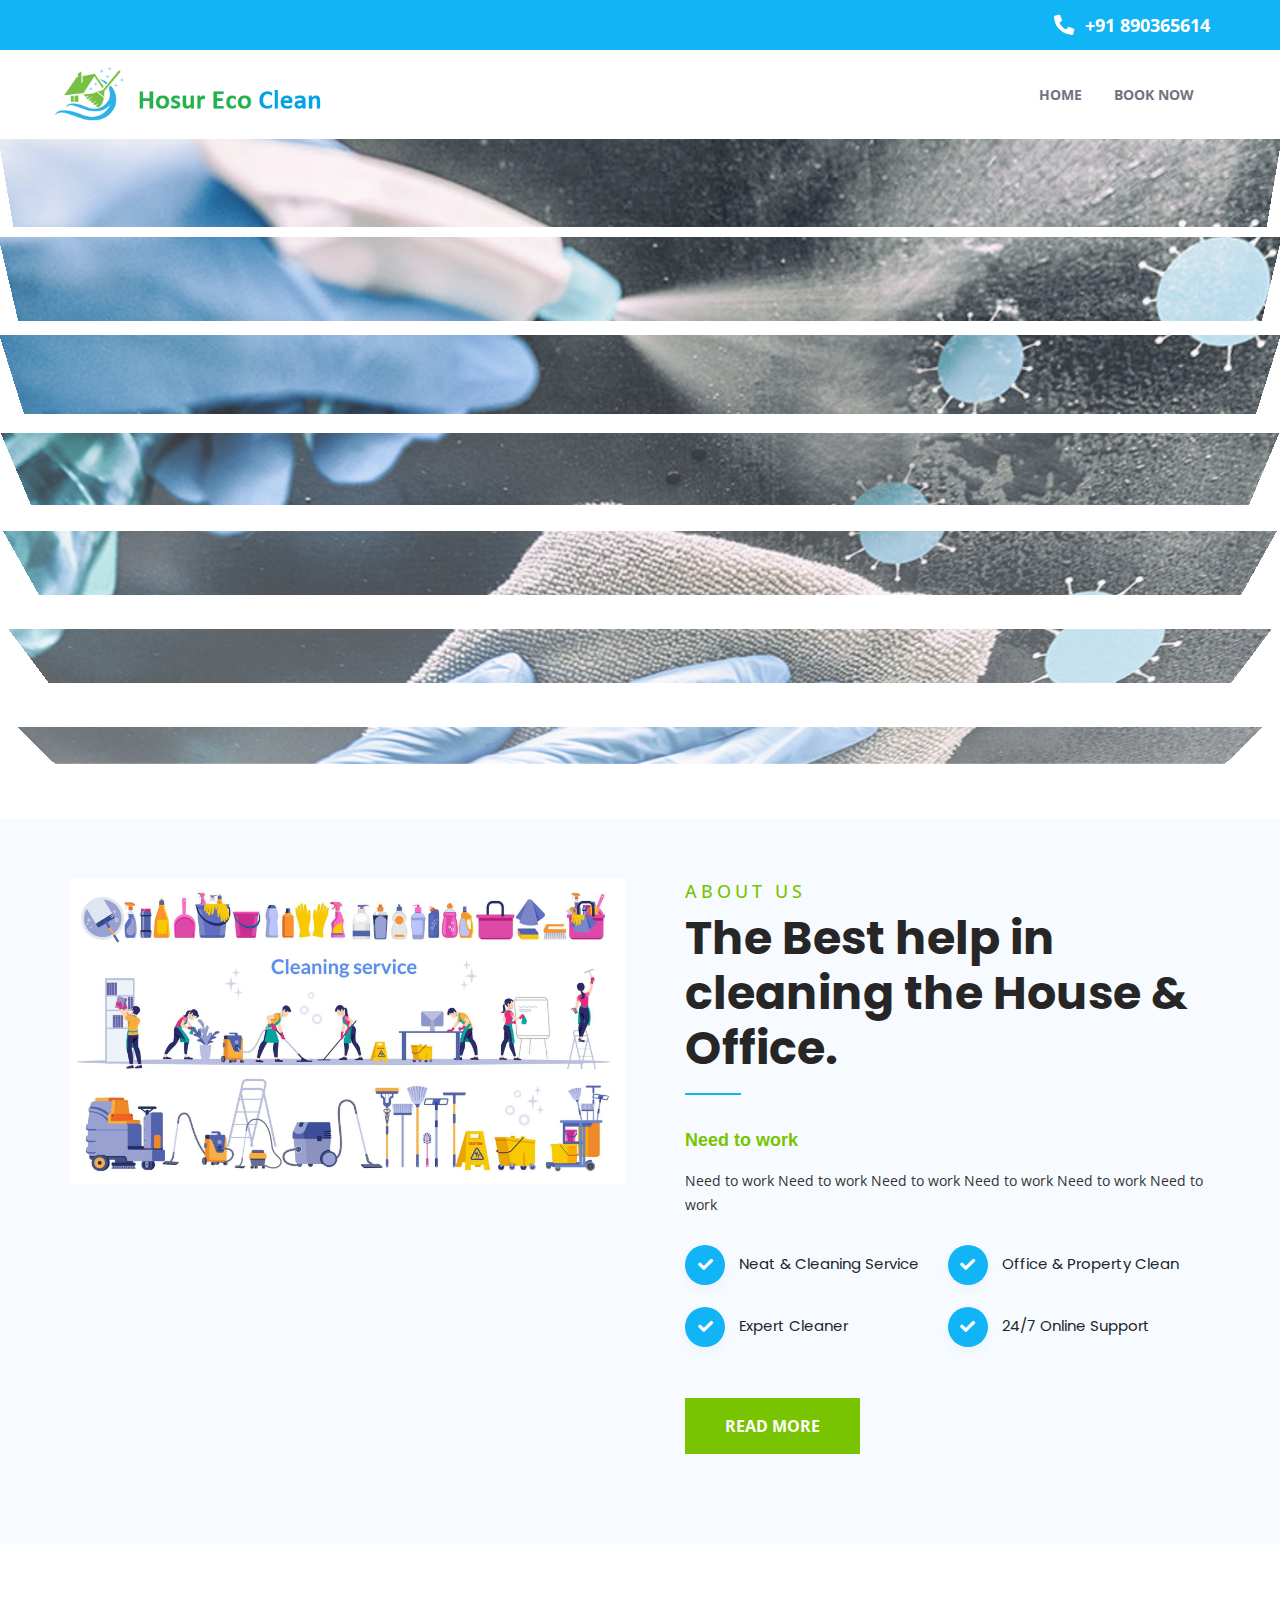
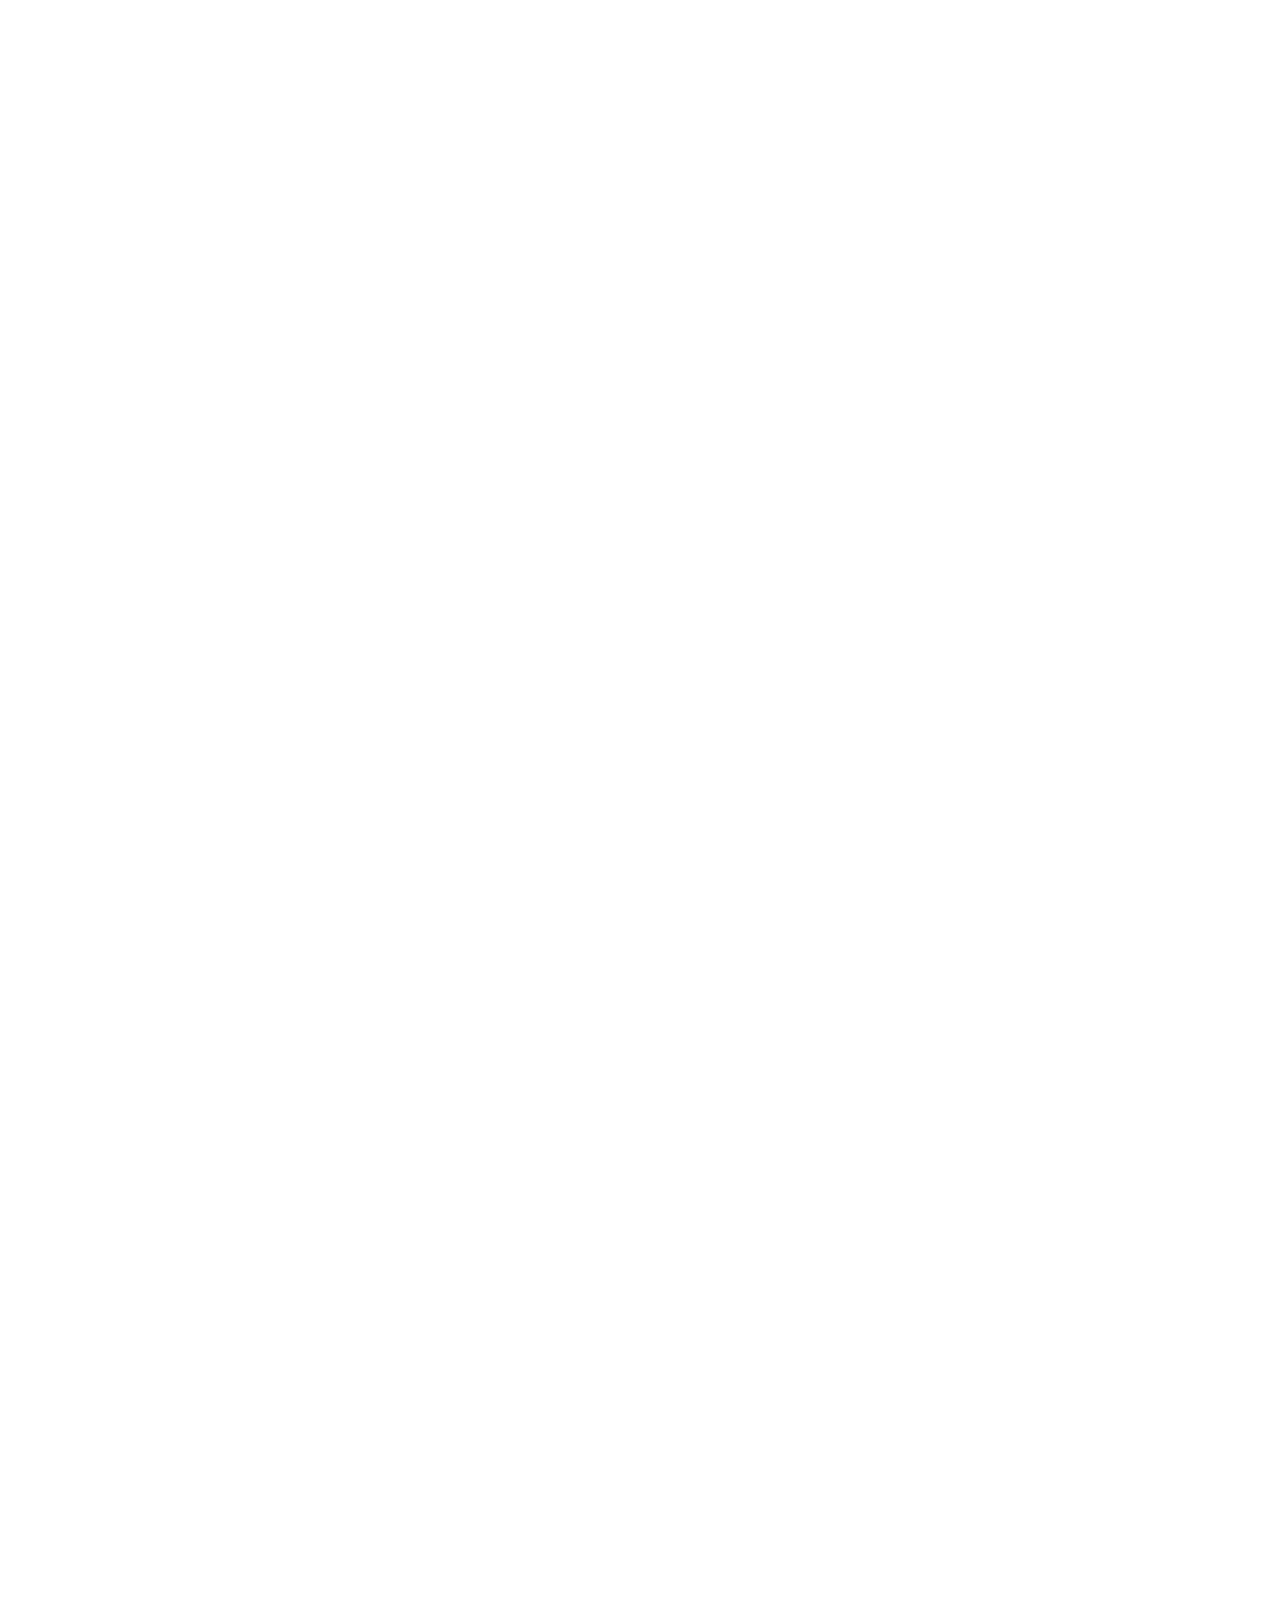
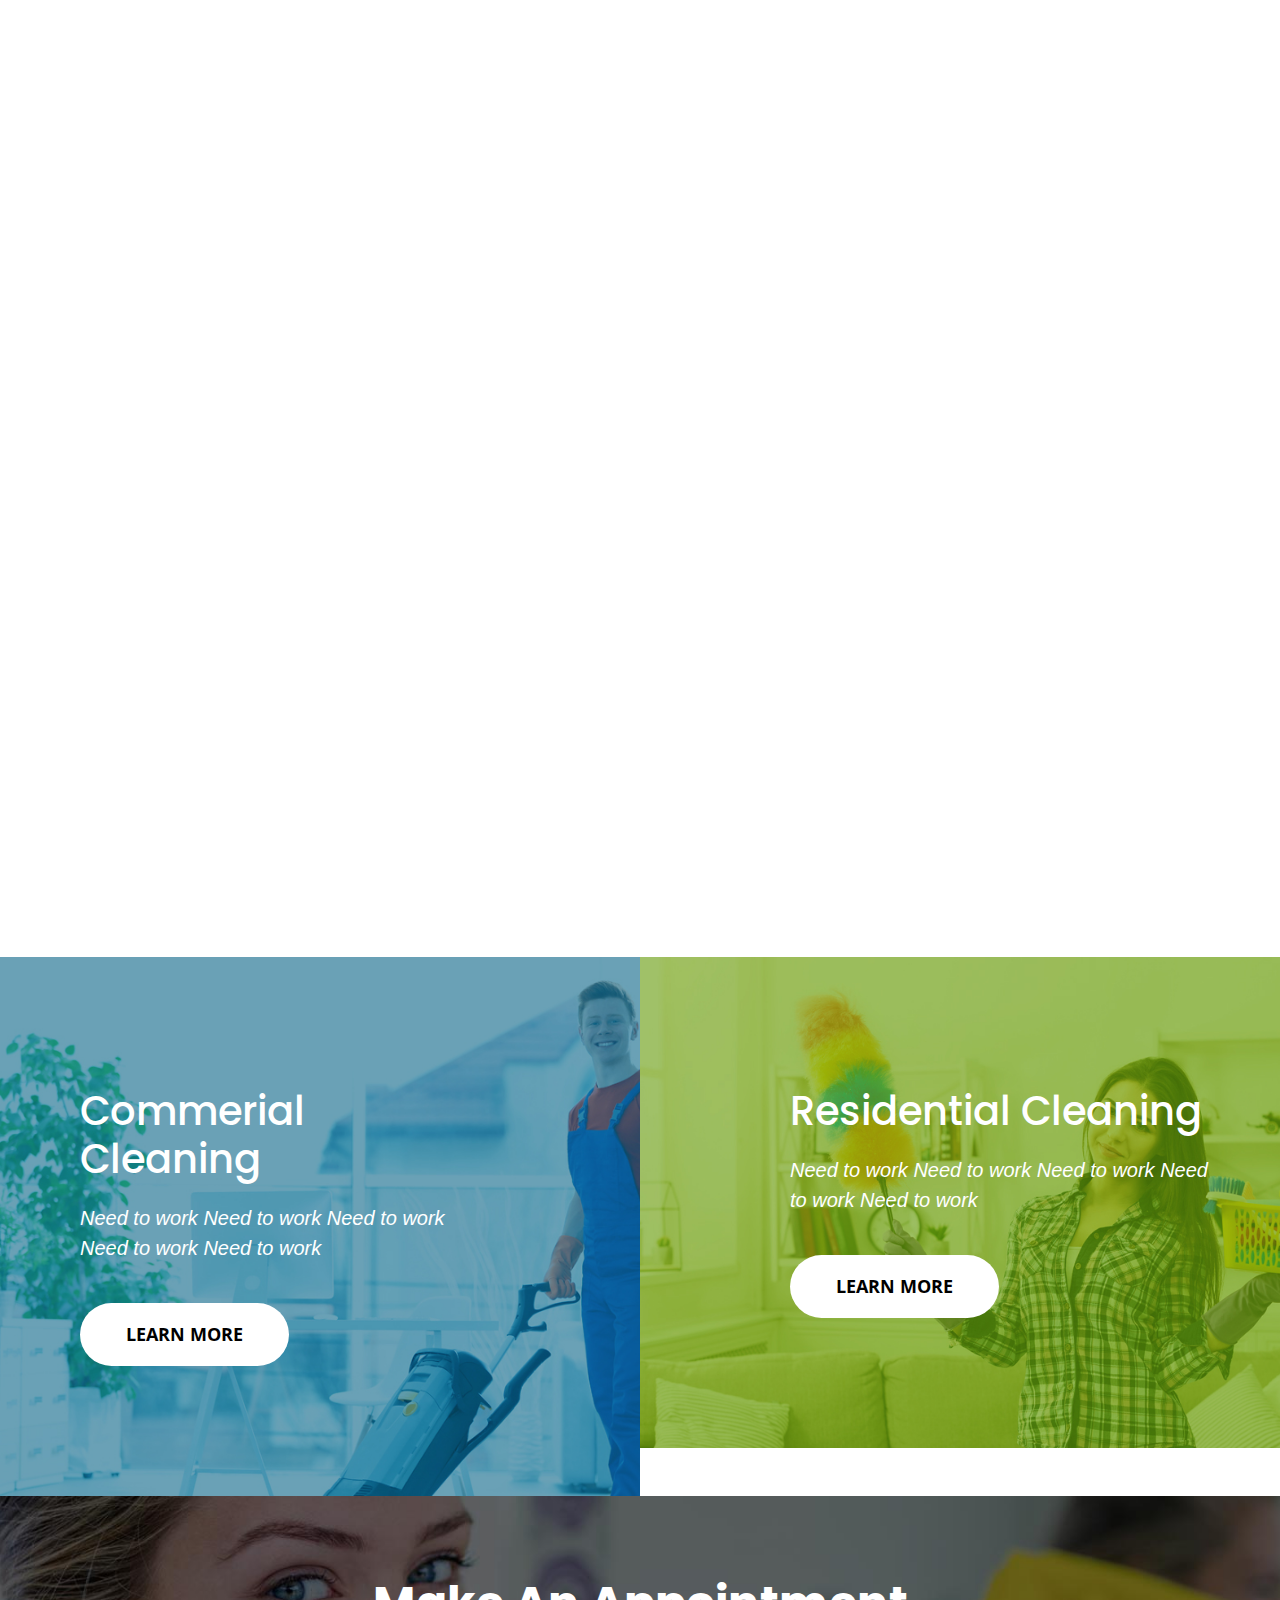
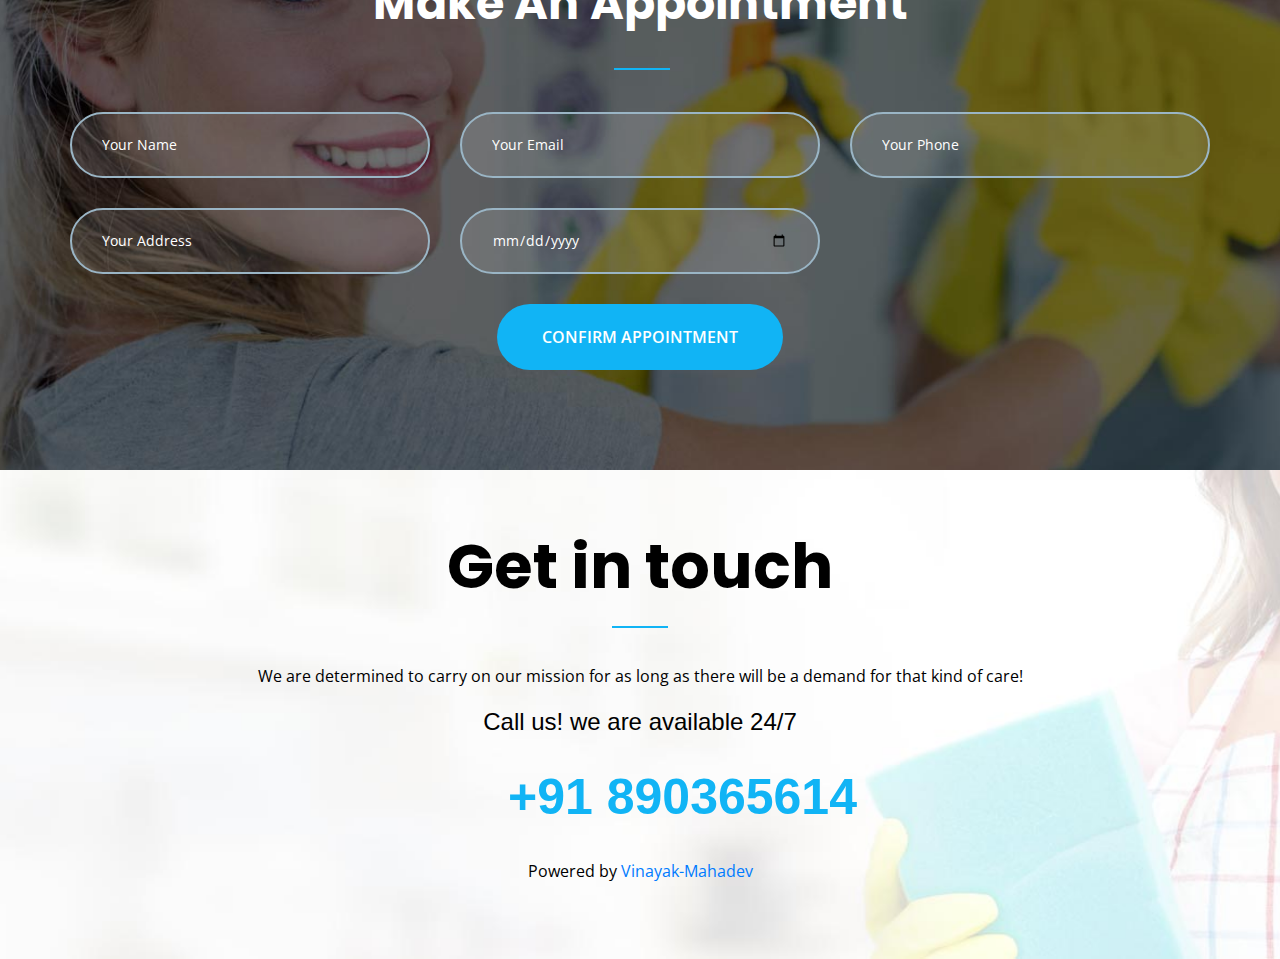
==== public/index.html @ 678e0870 "update" ====
<!doctype html>
<html lang="en">
<head>
<!-- Required meta tags -->
<meta charset="utf-8">
<meta name="viewport" content="width=device-width, initial-scale=1, shrink-to-fit=no">

<!-- Bootstrap CSS -->
<link rel="stylesheet" href="css/bootstrap.min.css">
<link href="css/all.css" rel="stylesheet">
<!-- Owl Carousel CSS -->
<link href="css/owl.carousel.css" rel="stylesheet">
<link href="https://fonts.googleapis.com/css?family=Open+Sans:300,400,600,700,800|Poppins:100,200,300,400,500,600,700,800,900&display=swap" rel="stylesheet">
<link href="css/animate.css" rel="stylesheet">
<link rel="stylesheet" href="css/nice-select.css">
<link rel="stylesheet" href="css/flexslider.css">
<!-- Jquery Fancybox CSS -->
<link rel="stylesheet" type="text/css" href="css/jquery.fancybox.min.css" media="screen" />
<link rel="stylesheet" href="css/settings.css">
<link href="css/style.css" rel="stylesheet">
<link href="https://cdnjs.cloudflare.com/ajax/libs/font-awesome/5.15.4/css/all.min.css" rel="stylesheet">
<title>Cleaning</title>
</head>
<body>

<!--Topbar Start-->
<div class="topbar-wrap">
  <div class="container">
    <div class="row">
      <div class="col-lg-6 col-md-4" style="visibility:hidden">
        <ul class="social_media style_none">
          <li><a href="#"><i class="fab fa-facebook-f" aria-hidden="true"></i></a></li>
          <li><a href="#"><i class="fab fa-twitter" aria-hidden="true"></i></a></li>
          <li><a href="#"><i class="fab fa-linkedin-in" aria-hidden="true"></i></a></li>
          <li><a href="#"><i class="fab fa-youtube" aria-hidden="true"></i></a></li>
        </ul>
      </div>
      <div class="col-lg-6 col-md-8">
        <div class="top_right">
          <div class="topbar_phone"><a href="#"><i class="fas fa-phone-alt" aria-hidden="true"></i> +91 890365614 </a></div>
        </div>
      </div>
    </div>
  </div>
</div>
<!--Topbar End--> 

<!--Header Start-->
<div class="header-wrap wow fadeInUp">
  <div class="container">
    <div class="row">
      <div class="col-lg-3 navbar navbar-expand-lg navbar-light">
        <div class="header_logo"><a href="#"><img alt="" src="images/logo1.png"></a></div>
        <button class="navbar-toggler" type="button" data-toggle="collapse" data-target="#navbarSupportedContent" aria-controls="navbarSupportedContent" aria-expanded="false" aria-label="Toggle navigation"> <span class="navbar-toggler-icon"></span> </button>
      </div>
      <div class="col-lg-9">
        <nav class="navbar navbar-expand-lg navbar-light"> <a class="navbar-brand" href="#">Navbar</a>
          <div class="collapse navbar-collapse" id="navbarSupportedContent">
            <button class="close-toggler" type="button" data-toggle="offcanvas"> <span><i class="fas fa-times-circle" aria-hidden="true"></i></span> </button>
            <ul class="navbar-nav mr-auto">
              <li class="nav-item active"><a class="nav-link" href="index.html"> Home </a></li>
              <li class="nav-item"><a class="nav-link" href="contact.html"> Book Now</a></li>
            </ul>
          </div>
        </nav>
      </div>
    </div>
  </div>
</div>
<!--Header End--> 

<!-- Revolution slider start -->
<div class="tp-banner-container">
  <div class="tp-banner">
    <ul>

	  <li data-slotamount="7" data-transition="3dcurtain-horizontal" data-masterspeed="1000" data-saveperformance="on"> <img alt="" alt="" src="images/dummy.png" data-lazyload="images/clean_5.jpg">
        <div class="caption lft large-title tp-resizeme slidertext_hover" data-x="left" data-y="180" data-speed="600" data-start="1600">Welcome to Hosur Eco Clean</div>
        <div class="caption lft large-title tp-resizeme slidertext2" data-x="left" data-y="190" data-speed="600" data-start="2200">Cleaning Services</div>
        <div class="caption lfb large-title tp-resizeme slidertext3" data-x="left" data-y="310" data-speed="600" data-start="2800">Need to work</div>
        <!--<div class="caption lfb large-title tp-resizeme slidertext4 slider_btn" data-x="left" data-y="400" data-speed="600" data-start="3500"><a href="#">Learn More </a></div>-->
        <div class="caption lfb large-title tp-resizeme slidertext4" data-x="240" data-y="400" data-speed="600" data-start="4100"><a href="#">Book now </a></div>
      </li>
	  
	  <li data-slotamount="7" data-transition="3dcurtain-horizontal" data-masterspeed="1000" data-saveperformance="on"> <img alt="" alt="" src="images/dummy.png" data-lazyload="images/banner2.jpg">
        <div class="caption lft large-title tp-resizeme slidertext_hover" data-x="left" data-y="180" data-speed="600" data-start="1600">Welcome to Hosur Eco Clean</div>
        <div class="caption lft large-title tp-resizeme slidertext2" data-x="left" data-y="190" data-speed="600" data-start="2200">Cleaning Services</div>
        <div class="caption lfb large-title tp-resizeme slidertext3" data-x="left" data-y="310" data-speed="600" data-start="2800">Need to work..<br/> Do somthing</div>
        <!--<div class="caption lfb large-title tp-resizeme slidertext4 slider_btn" data-x="left" data-y="400" data-speed="600" data-start="3500"><a href="#">Learn More </a></div>-->
        <div class="caption lfb large-title tp-resizeme slidertext4" data-x="240" data-y="400" data-speed="600" data-start="4100"><a href="#">Book now </a></div>
      </li>
	  
      <li data-slotamount="7" data-transition="slotzoom-horizontal" data-masterspeed="1000" data-saveperformance="on"> <img alt="" alt="" src="images/dummy.png" data-lazyload="images/banner.jpg">
        <div class="caption lft large-title tp-resizeme slidertext_hover" data-x="left" data-y="180" data-speed="600" data-start="1600">Welcome to Hosur Eco Clean</div>
        <div class="caption lft large-title tp-resizeme slidertext2" data-x="left" data-y="190" data-speed="600" data-start="2200">Cleaning Services</div>
        <div class="caption lfb large-title tp-resizeme slidertext3" data-x="left" data-y="310" data-speed="600" data-start="2800">Need to work..<br/> Do somthing</div>
        <!--<div class="caption lfb large-title tp-resizeme slidertext4 slider_btn" data-x="left" data-y="400" data-speed="600" data-start="3500"><a href="#">Learn More </a></div>-->
        <div class="caption lfb large-title tp-resizeme slidertext4" data-x="240" data-y="400" data-speed="600" data-start="4100"><a href="#">Contact Us </a></div>
      </li>
	  
    </ul>
  </div>
</div>
<!-- Revolution slider end --> 


<!-- About Start -->
<div class="about-wrap" id="about">
  <div class="container">
    <div class="row">
      <div class="col-lg-6">
        <div class="aboutImg"><img src="images/CleaningService.jpg" alt=""></div>
      </div>
      <div class="col-lg-6">
        <div class="about_box">
          <div class="title">
            <p>About Us</p>
            <h1>The Best help in  <span>cleaning the House & Office.</span></h1>
          </div>
          <div class="subText">Need to work</div>
          <p>Need to work Need to work Need to work Need to work Need to work Need to work</p>
          <ul class="bullet_icons">
            <li>Neat & Cleaning Service</li>
            <li>Office & Property Clean</li>
            <li>Expert Cleaner</li>
            <li>24/7 Online Support</li>
          </ul>
          <div class="readmore"><a href="#">Read More</a></div>
        </div>
      </div>
    </div>
  </div>
</div>
<!-- About End -->



<!--Services Start-->
<div class="services-wrap wow fadeInUp">
  <div class="container">
    <div class="title title_center">
      <h1>Our Services</h1>
    </div>
    
    <!--Row Start-->
    <ul class="row">
      <!--col-lg-4 Start-->
      <li class="col-lg-4">
        <div class="services_box wow fadeInUp">
          <div class="servicesImg"><img alt="" src="images/servicesImg01.jpg"></div>
          <div class="service-price"><span>$230-$7200</span></div>
          <h3><a href="#">Residential Cleaning Services</a></h3>
<p>Need to work Need to work Need to work</p>
        </div>
      </li>
      <!--col-lg-4 End--> 
      <!--col-lg-4 Start-->
      <li class="col-lg-4">
        <div class="services_box wow fadeInUp">
          <div class="servicesImg"><img alt="" src="images/servicesImg01.jpg"></div>
          <div class="service-price"><span>$230-$7200</span></div>
          <h3><a href="#">Residential Cleaning Services</a></h3>
<p>Need to work Need to work Need to work Need to work</p>
        </div>
      </li>
      <!--col-lg-4 End--> 
      <!--col-lg-4 Start-->
      <li class="col-lg-4">
        <div class="services_box wow fadeInUp">
          <div class="servicesImg"><img alt="" src="images/servicesImg01.jpg"></div>
          <div class="service-price"><span>$230-$7200</span></div>
          <h3><a href="#">Residential Cleaning Services</a></h3>
<p>Need to work Need to work Need to work Need to work</p>
        </div>
      </li>
      <!--col-lg-4 End--> 
      
      <!--col-lg-4 Start-->
      <li class="col-lg-4">
        <div class="services_box wow fadeInUp">
          <div class="servicesImg"><img alt="" src="images/servicesImg02.jpg"></div>
          <div class="service-price"><span>$230-$7200</span></div>
          <h3><a href="#">Commercial Cleaning Services</a></h3>
<p>Need to work Need to work Need to work Need to work</p>
        </div>
      </li>
      <!--col-lg-4 End--> 
      
      <!--col-lg-4 Start-->
      <li class="col-lg-4">
        <div class="services_box wow fadeInUp">
          <div class="servicesImg"><img alt="" src="images/servicesImg03.jpg"></div>
          <div class="service-price"><span>$230-$7200</span></div>
          <h3><a href="#">Office Cleaning Services</a></h3>
<p>Need to work Need to work Need to work Need to work</p>
        </div>
      </li>
      <!--col-lg-4 End--> 
    </ul>
    <!--Row End--> 
    
  </div>
</div>
<!--Services End--> 




<!--How it Work Start-->
<div class="work-wrap wow fadeInUp">
  <div class="container">
    <div class="title title_center">
      <h1>How it Works</h1>
    </div>
    <ul class="fix text-center row">
                                                                <!--Start Single working  Box-->
                                <li class="single-working-steps-box wow fadeInUp animated col-lg-3 col-md-6">
                                    <div class="icon-holder"><img src="images/step01.png"></div>
                                    <div class="text-holder">
                                        <h4><a href="#">Schedule Your<br> Experience</a></h4>
                                        <p>Need to work Need to work Need to work</p>
                                    </div>
                                </li>
                                <!--End Single working  Box-->
                                                                <!--Start Single working  Box-->
                                <li class="single-working-steps-box wow fadeInUp animated col-lg-3 col-md-6">

                                  <div class="icon-holder"><img src="images/step02.png"></div>
                                    <div class="text-holder">
                                <h4><a href="#">Meet Your<br> Cleaning Expert</a></h4>
                                        <p>Need to work Need to work Need to work</p>
                                    </div>
                                </li>
                                <!--End Single working  Box-->
                                                                <!--Start Single working  Box-->
                                <li class="single-working-steps-box wow fadeInUp animated col-lg-3 col-md-6">
                                   

<div class="icon-holder"><img src="images/step03.png"></div>
                                    <div class="text-holder">
                                      <h4><a href="#">Get Professional<br> Advices</a></h4>
                                        <p>Need to work Need to work Need to work</p>
                                    </div>


                                </li>
                                <!--End Single working  Box-->
                                                                <!--Start Single working  Box-->
                                <li class="single-working-steps-box wow fadeInUp animated col-lg-3 col-md-6">

                                  

<div class="icon-holder"><img src="images/step04.png"></div>
                                    <div class="text-holder">
                                       <h4><a href="#">Get a Best<br> Cleaning Service</a></h4>
                                        <p>Need to work Need to work Need to work </p>
                                    </div>
                                  

                                </li>
                                <!--End Single working Box-->
                                                            </ul>
  </div>
</div>
<!--How it Work Start--> 



<!-- Gallery Start -->
<section class="gallery-wrap wow fadeInUp">
  <div class="container">
  <div class="title title_center">
      <h1>Our Gallery</h1>
    </div>
    <ul class="row style_none">
<li class="col-lg-4 col-md-6">
        <div class="galleryImg"><img src="images/gallery01.jpg" alt="">
          <div class="portfolio-overley">
            <div class="content">
              <a href="images/gallery01.jpg" class="fancybox image-link" data-fancybox="images" title="Image Caption Here"><i class="fa fa-plus" aria-hidden="true"></i></a>
              <div class="gallery_info">
              <h3>Commerial Cleaning</h3>
              <p>Office Service</p>
            </div>
            </div>
          </div>
        </div>
      </li>

      <li class="col-lg-4 col-md-6">
        <div class="galleryImg"><img src="images/gallery02.jpg" alt="">
          <div class="portfolio-overley">
            <div class="content">
              <a href="images/gallery02.jpg" class="fancybox image-link" data-fancybox="images" title="Image Caption Here"><i class="fa fa-plus" aria-hidden="true"></i></a>
              <div class="gallery_info">
              <h3>Commerial Cleaning</h3>
              <p>Office Service</p>
            </div>
            </div>
          </div>
        </div>
      </li>

      <li class="col-lg-4 col-md-6">
        <div class="galleryImg"><img src="images/gallery03.jpg" alt="">
          <div class="portfolio-overley">
            <div class="content">
              <a href="images/gallery03.jpg" class="fancybox image-link" data-fancybox="images" title="Image Caption Here"><i class="fa fa-plus" aria-hidden="true"></i></a>
              <div class="gallery_info">
              <h3>Commerial Cleaning</h3>
              <p>Office Service</p>
            </div>
            </div>
          </div>
        </div>
      </li>

      <li class="col-lg-4 col-md-6">
        <div class="galleryImg"><img src="images/gallery04.jpg" alt="">
          <div class="portfolio-overley">
            <div class="content">
              <a href="images/gallery04.jpg" class="fancybox image-link" data-fancybox="images" title="Image Caption Here"><i class="fa fa-plus" aria-hidden="true"></i></a>
              <div class="gallery_info">
              <h3>Commerial Cleaning</h3>
              <p>Office Service</p>
            </div>
            </div>
          </div>
        </div>
      </li>

      <li class="col-lg-4 col-md-6">
        <div class="galleryImg"><img src="images/gallery05.jpg" alt="">
          <div class="portfolio-overley">
            <div class="content">
              <a href="images/gallery05.jpg" class="fancybox image-link" data-fancybox="images" title="Image Caption Here"><i class="fa fa-plus" aria-hidden="true"></i></a>
              <div class="gallery_info">
              <h3>Commerial Cleaning</h3>
              <p>Office Service</p>
            </div>
            </div>
          </div>
        </div>
      </li>

      <li class="col-lg-4 col-md-6">
        <div class="galleryImg"><img src="images/gallery06.jpg" alt="">
          <div class="portfolio-overley">
            <div class="content">
              <a href="images/gallery06.jpg" class="fancybox image-link" data-fancybox="images" title="Image Caption Here"><i class="fa fa-plus" aria-hidden="true"></i></a>
              <div class="gallery_info">
              <h3>Commerial Cleaning</h3>
              <p>Office Service</p>
            </div>
            </div>
          </div>
        </div>
      </li>
</ul>
</div>
</section>

<!-- Gallery End -->


<!-- Commerial Start -->
<div class="commerial_wrap">
  <div class="container-fluid">
    <div class="row">
      <div class="col-lg-6 col-md-12">
        <div class="commerialWrp">
          <h3>Commerial Cleaning</h3>
          <p>Need to work Need to work Need to work Need to work Need to work</p>
          <div class="learnmore"><a href="#">Learn More</a></div>
        </div>
      </div>
      <div class="col-lg-6 col-md-12">
        <div class="commerial_wrapWrp residence_bg">
          <h3>Residential Cleaning</h3>
          <p>Need to work Need to work Need to work Need to work Need to work</p>
          <div class="learnmore"><a href="#">Learn More</a></div>
        </div>
      </div>
    </div>
  </div>
</div>
<!-- Commerial End -->



<!-- Appointment Start -->
<section class="appointment-area pt-120 pb-120 bg_img" data-overlay="6">
            <div class="container">
                <div class="title title_center">
      <h1>Make An Appointment</h1>
    </div>

                <div class="row">
                    <div class="col-xl-12">
                        <div class="appointment-form">
                            <div role="form" class="wpcf7">
<div class="screen-reader-response" role="alert" aria-live="polite"></div>
<form>
<div class="row mt-none-30">

<div class="col-lg-4 col-md-4">
<div class="form-group">
    <input type="text" name="name" class="form-control " placeholder="Your Name">
</div>
</div>

<div class="col-lg-4 col-md-4">
<div class="form-group">
    <input type="email" name="email" class="form-control" placeholder="Your Email">
</div>
</div>

<div class="col-lg-4 col-md-4">
<div class="form-group">
    <input type="text" name="phone" class="form-control"placeholder="Your Phone">
  </div>
</div>

<div class="col-lg-4 col-md-4">
<div class="form-group">
    <input type="text" name="address" class="form-control" placeholder="Your Address"></div>
</div>
<!--
<div class="col-lg-4 col-md-4">
<div class="form-group">
    <div class="nice-select wide select_option" tabindex="0"> <span class="current">Select Category</span>
      <ul class="list">
        <li data-value="Property Status" data-display="Property Status" class="option selected focus">Property Status</li>
        <li data-value="service01" class="option">Commercial Services</li>
        <li data-value="service02" class="option">Ressidential Services</li>
      </ul>
    </div>
</div>
</div>
-->
<div class="col-lg-4 col-md-4">
<div class="form-group">
    <input type="date" name="phone" class="form-control"placeholder="Your Phone">
  </div>
</div>

<div class="col-lg-12 col-md-12">
  <div class="form-group appoint_btn">
	<button type="submit" class="submit-btn">Confirm Appointment</button>
  </div>
</div>

</div>
</form>
</div> 
                        </div>
                    </div>
                </div>
            </div>
        </section>
<!-- Appointment End -->


<!-- Get In Touch start -->
<div class="get-wrap">
  <div class="container">
    <div class="title">
      <h1>Get in touch</h1>
    </div>
    <p>We are determined to carry on our mission for as long as there will be a demand for that kind of care!</p>
    <div class="callText">Call us! we are available 24/7</div>
    <div class="phonewrp"><a href="#">+91 890365614</a></div></br></br>
	<p>Powered by <a href="mailto: vinayakmahadev.nm@gmail.com">Vinayak-Mahadev</a></p>
  </div>
</div>
<!-- Get In Touch End -->



<!-- Optional JavaScript --> 
<!-- jQuery first, then Popper.js, then Bootstrap JS --> 
<script src="js/jquery.min.js"></script> 
<script src="js/popper.min.js"></script> 
<script src="js/bootstrap.min.js"></script> 
<script type="text/javascript" src="js/jquery.themepunch.tools.min.js"></script> 
<script type="text/javascript" src="js/jquery.themepunch.revolution.min.js"></script> 
<!-- Owl Carousel --> 
<script src="js/owl.carousel.js"></script> 
<!-- Jquery Fancybox --> 
<script src="js/jquery.fancybox.min.js"></script> 
<!-- wow js --> 
<script src="js/animate.js"></script> 
<script src="js/jquery.nice-select.js"></script> 
<script src="js/jquery.flexslider.js"></script> 
<script>
  new WOW().init();
</script> 
<!-- general script file --> 
<script src="js/wow.js"></script> 
<script src="js/script.js"></script>
</body>
</html>
---- public/css/nice-select.css ----
.nice-select {
  -webkit-tap-highlight-color: transparent;
  background-color: #fff;
  border-radius: 5px;
  border: solid 1px #e8e8e8;
  box-sizing: border-box;
  clear: both;
  cursor: pointer;
  display: block;
  float: left;
  font-family: inherit;
  font-size: 14px;
  font-weight: normal;
  height: 42px;
  line-height: 40px;
  outline: none;
  padding-left: 18px;
  padding-right: 30px;
  position: relative;
  text-align: left !important;
  -webkit-transition: all 0.2s ease-in-out;
  transition: all 0.2s ease-in-out;
  -webkit-user-select: none;
     -moz-user-select: none;
      -ms-user-select: none;
          user-select: none;
  white-space: nowrap;
  width: auto; }
  .nice-select:hover {
    border-color: #dbdbdb; }
  .nice-select:active, .nice-select.open, .nice-select:focus {
    border-color: #999; }
  .nice-select:after {
    border-bottom: 2px solid #999;
    border-right: 2px solid #999;
    content: '';
    display: block;
    height: 5px;
    margin-top: -4px;
    pointer-events: none;
    position: absolute;
    right: 12px;
    top: 50%;
    -webkit-transform-origin: 66% 66%;
        -ms-transform-origin: 66% 66%;
            transform-origin: 66% 66%;
    -webkit-transform: rotate(45deg);
        -ms-transform: rotate(45deg);
            transform: rotate(45deg);
    -webkit-transition: all 0.15s ease-in-out;
    transition: all 0.15s ease-in-out;
    width: 5px; }
  .nice-select.open:after {
    -webkit-transform: rotate(-135deg);
        -ms-transform: rotate(-135deg);
            transform: rotate(-135deg); }
  .nice-select.open .list {
    opacity: 1;
    pointer-events: auto;
    -webkit-transform: scale(1) translateY(0);
        -ms-transform: scale(1) translateY(0);
            transform: scale(1) translateY(0); }
  .nice-select.disabled {
    border-color: #ededed;
    color: #999;
    pointer-events: none; }
    .nice-select.disabled:after {
      border-color: #cccccc; }
  .nice-select.wide {
    width: 100%; }
    .nice-select.wide .list {
      left: 0 !important;
      right: 0 !important; }
  .nice-select.right {
    float: right; }
    .nice-select.right .list {
      left: auto;
      right: 0; }
  .nice-select.small {
    font-size: 12px;
    height: 36px;
    line-height: 34px; }
    .nice-select.small:after {
      height: 4px;
      width: 4px; }
    .nice-select.small .option {
      line-height: 34px;
      min-height: 34px; }
  .nice-select .list {
    background-color: #fff;
    border-radius: 5px;
    box-shadow: 0 0 0 1px rgba(68, 68, 68, 0.11);
    box-sizing: border-box;
    margin-top: 4px;
    opacity: 0;
    overflow: hidden;
    padding: 0;
    pointer-events: none;
    position: absolute;
    top: 100%;
    left: 0;
    -webkit-transform-origin: 50% 0;
        -ms-transform-origin: 50% 0;
            transform-origin: 50% 0;
    -webkit-transform: scale(0.75) translateY(-21px);
        -ms-transform: scale(0.75) translateY(-21px);
            transform: scale(0.75) translateY(-21px);
    -webkit-transition: all 0.2s cubic-bezier(0.5, 0, 0, 1.25), opacity 0.15s ease-out;
    transition: all 0.2s cubic-bezier(0.5, 0, 0, 1.25), opacity 0.15s ease-out;
    z-index: 9; }
    .nice-select .list:hover .option:not(:hover) {
      background-color: transparent !important; }
  .nice-select .option {
    cursor: pointer;
    font-weight: 400;
    line-height: 40px;
    list-style: none;
    min-height: 40px;
    outline: none;
    padding-left: 18px;
    padding-right: 29px;
    text-align: left;
    -webkit-transition: all 0.2s;
    transition: all 0.2s; }
    .nice-select .option:hover, .nice-select .option.focus, .nice-select .option.selected.focus {
      background-color: #f6f6f6; }
    .nice-select .option.selected {
      font-weight: bold; }
    .nice-select .option.disabled {
      background-color: transparent;
      color: #999;
      cursor: default; }

.no-csspointerevents .nice-select .list {
  display: none; }

.no-csspointerevents .nice-select.open .list {
  display: block; }
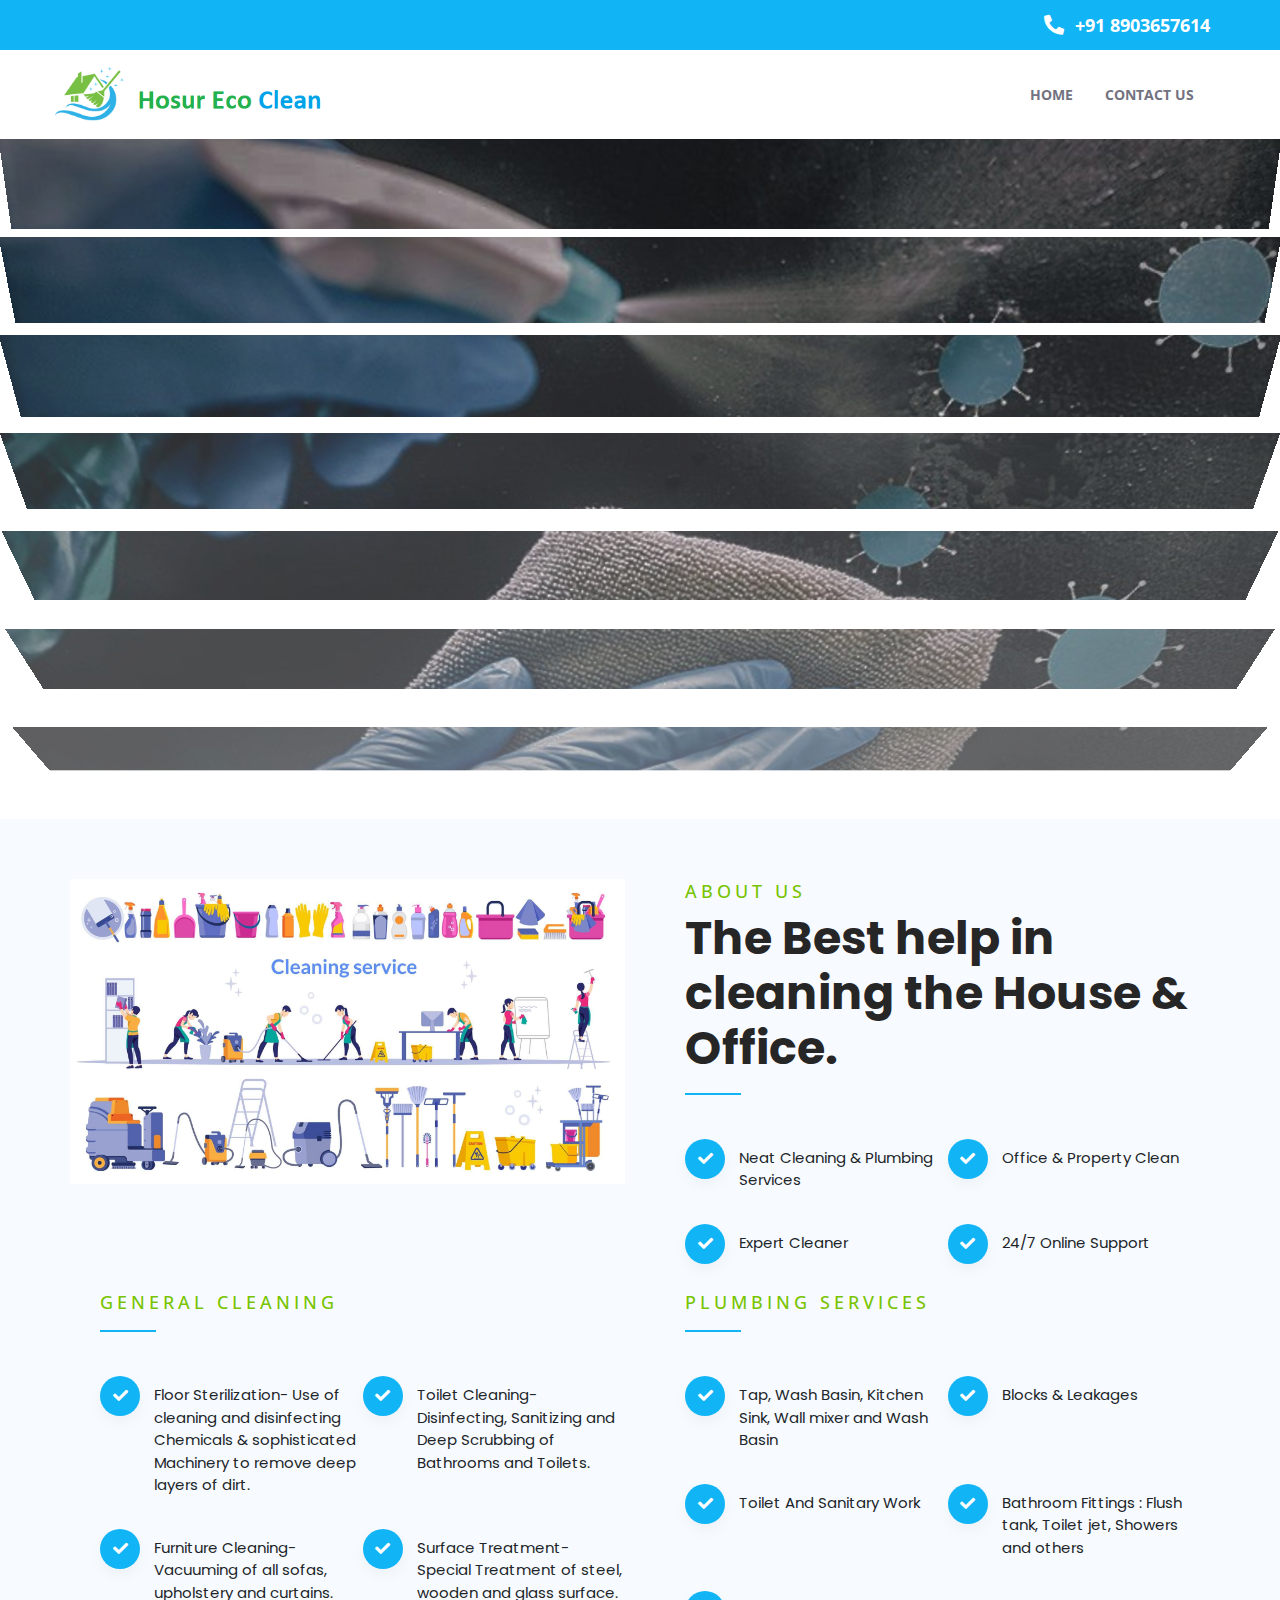
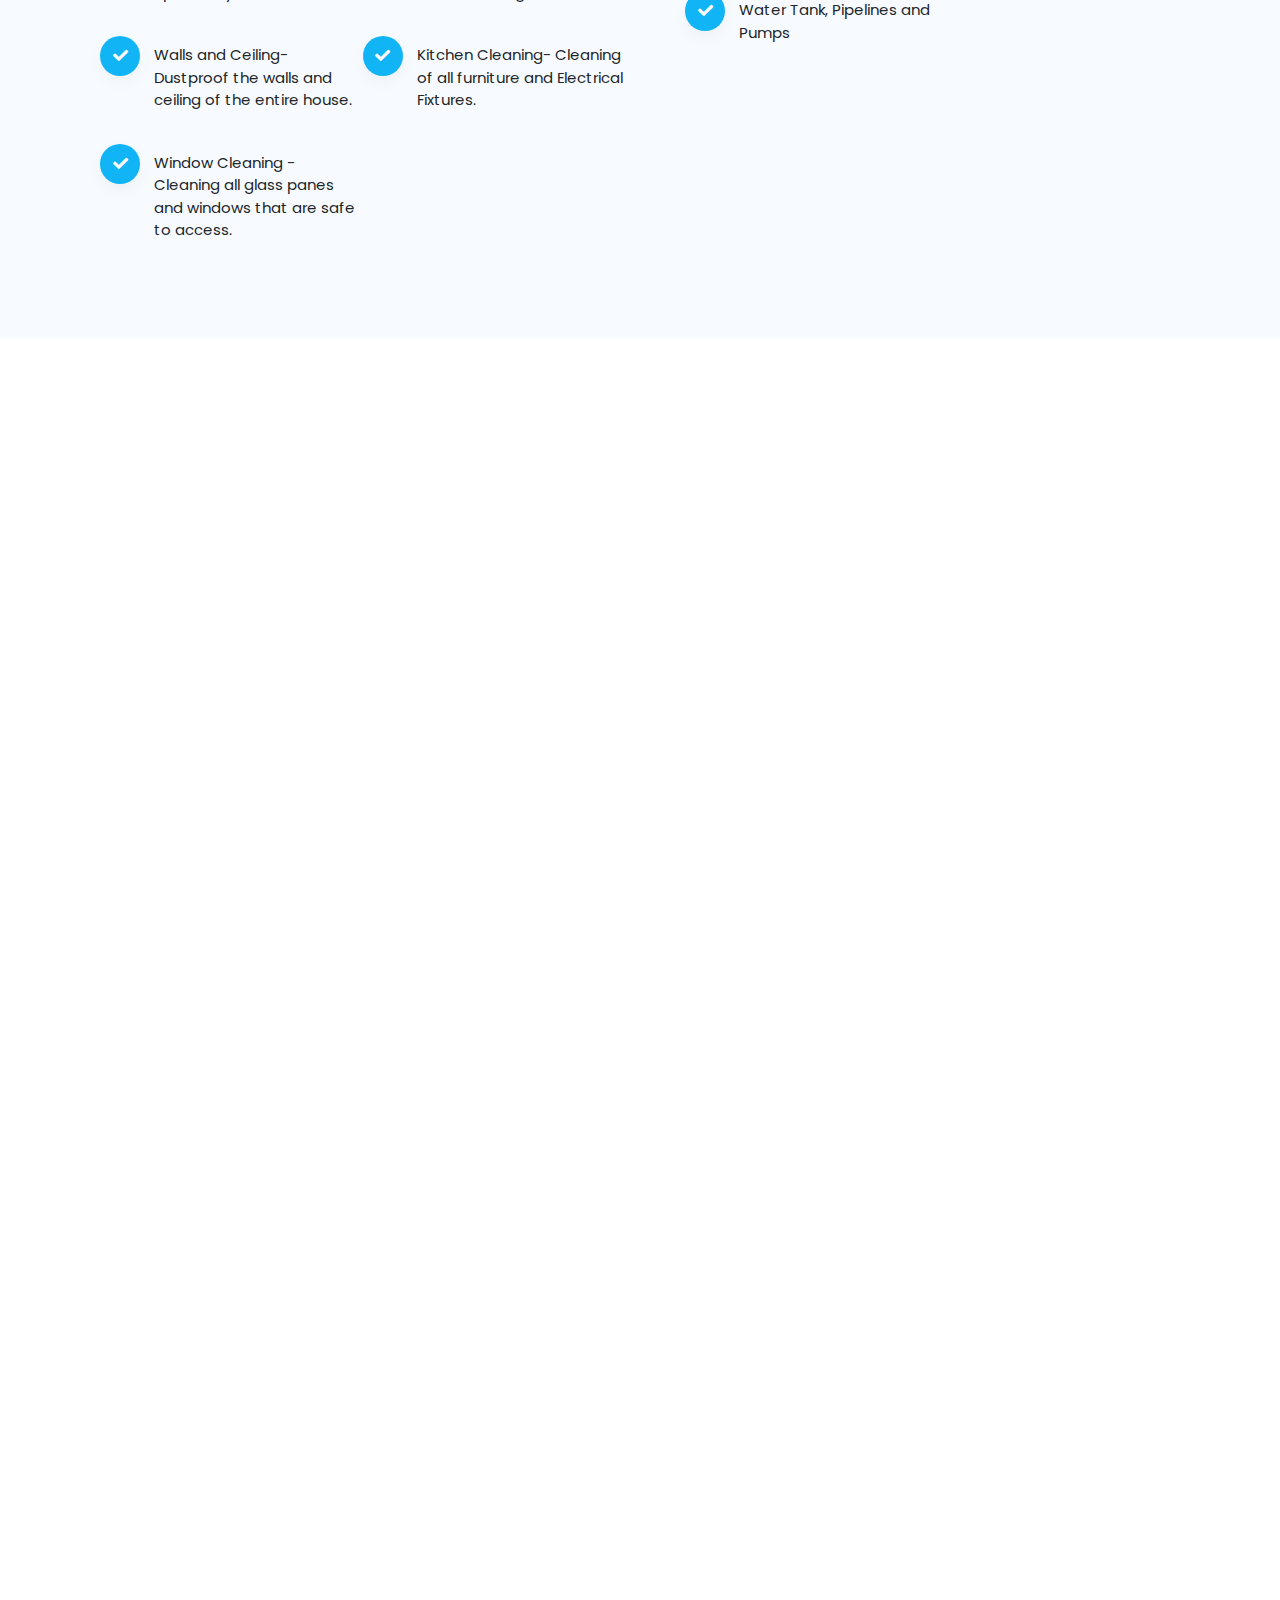
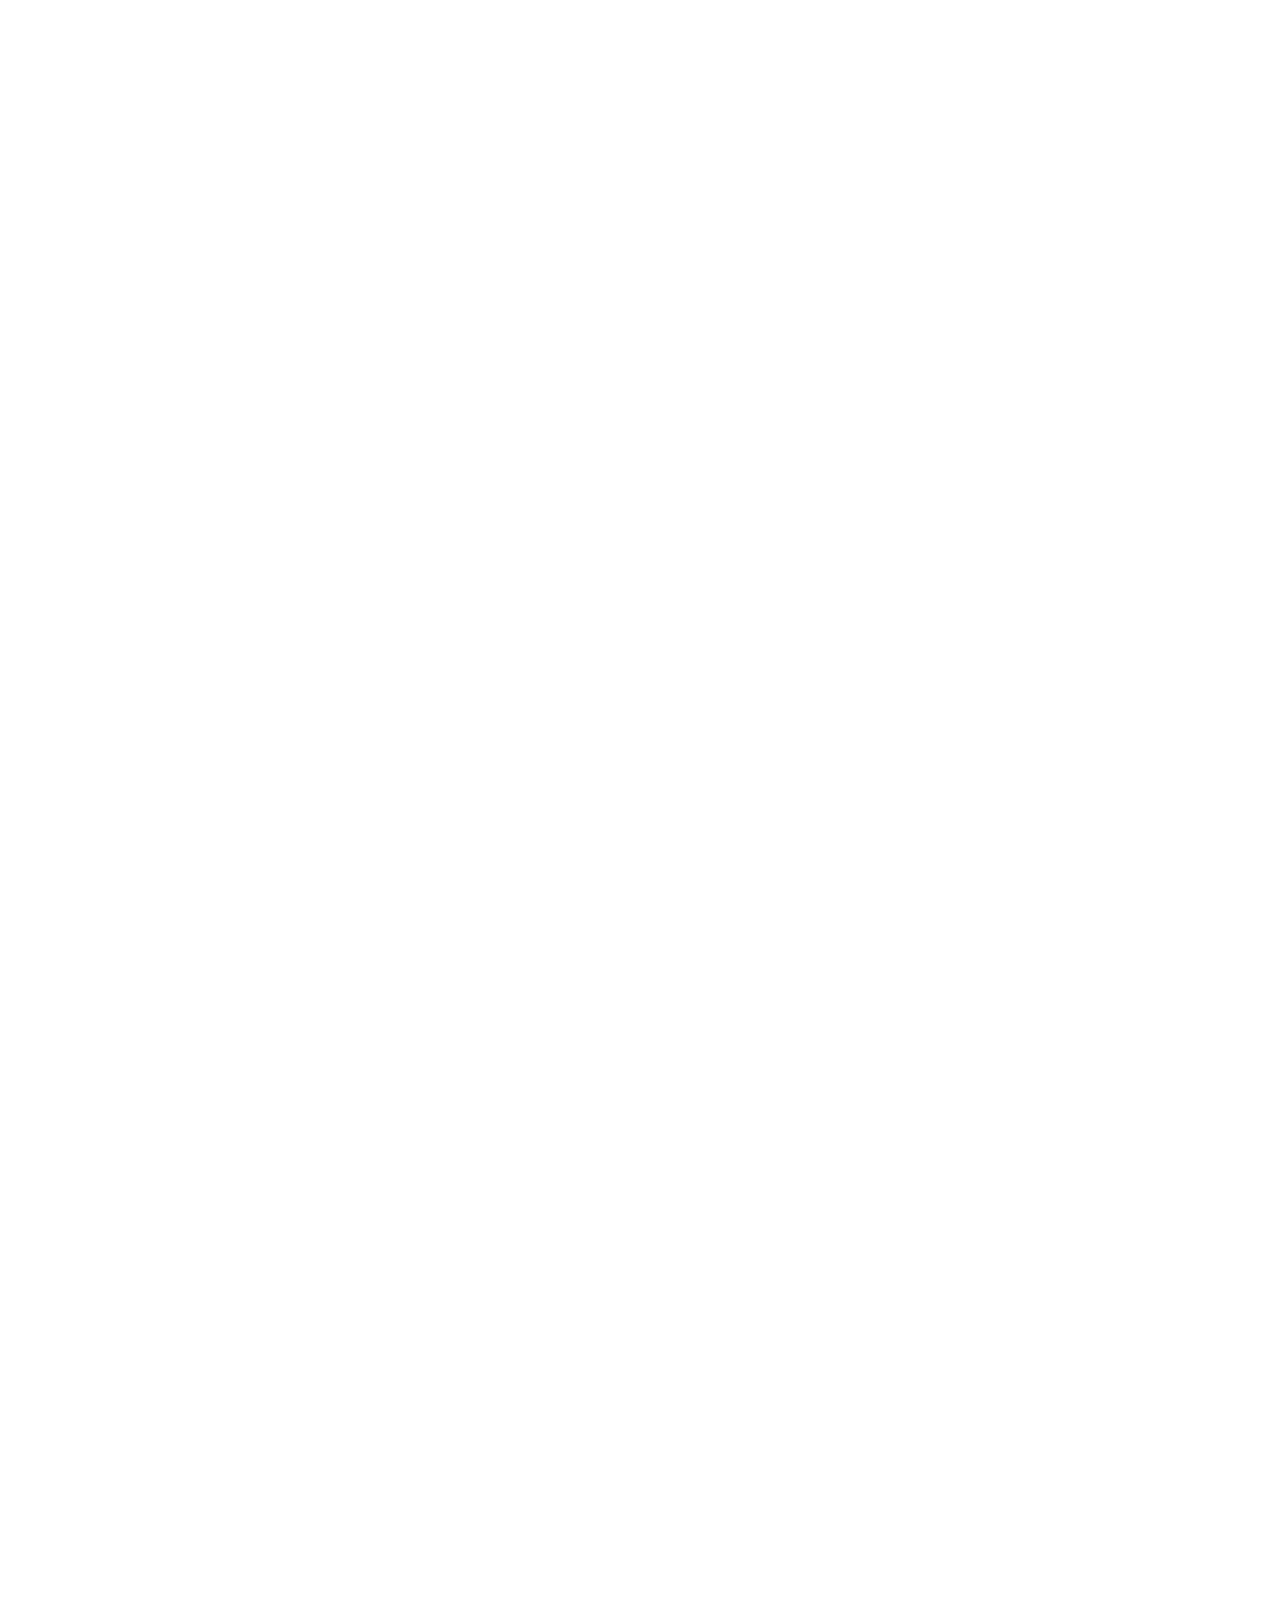
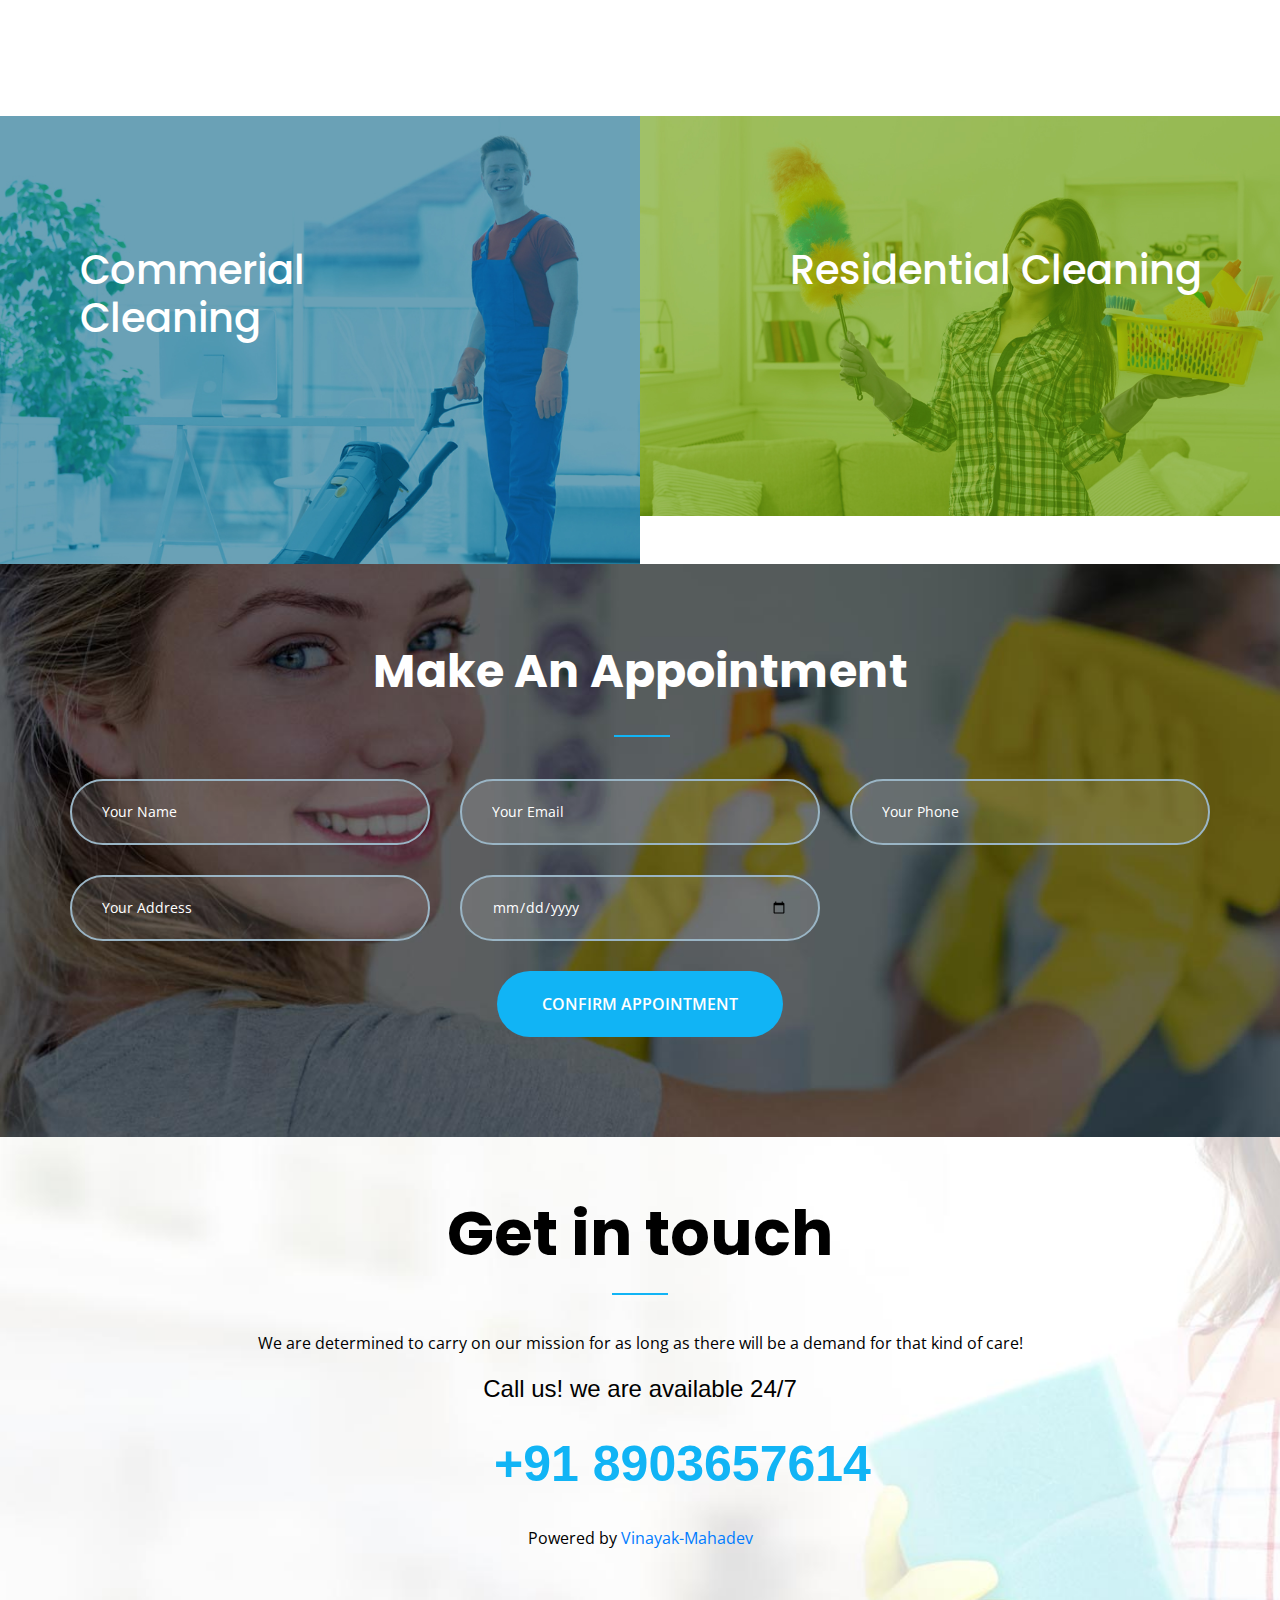
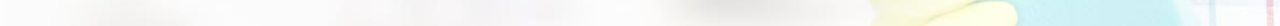
==== commit 29c11413: "with price" ====
--- a/public/index.html
+++ b/public/index.html
@@ -1,502 +1,561 @@
 <!doctype html>
 <html lang="en">
-<head>
-<!-- Required meta tags -->
-<meta charset="utf-8">
-<meta name="viewport" content="width=device-width, initial-scale=1, shrink-to-fit=no">
-
-<!-- Bootstrap CSS -->
-<link rel="stylesheet" href="css/bootstrap.min.css">
-<link href="css/all.css" rel="stylesheet">
-<!-- Owl Carousel CSS -->
-<link href="css/owl.carousel.css" rel="stylesheet">
-<link href="https://fonts.googleapis.com/css?family=Open+Sans:300,400,600,700,800|Poppins:100,200,300,400,500,600,700,800,900&display=swap" rel="stylesheet">
-<link href="css/animate.css" rel="stylesheet">
-<link rel="stylesheet" href="css/nice-select.css">
-<link rel="stylesheet" href="css/flexslider.css">
-<!-- Jquery Fancybox CSS -->
-<link rel="stylesheet" type="text/css" href="css/jquery.fancybox.min.css" media="screen" />
-<link rel="stylesheet" href="css/settings.css">
-<link href="css/style.css" rel="stylesheet">
-<link href="https://cdnjs.cloudflare.com/ajax/libs/font-awesome/5.15.4/css/all.min.css" rel="stylesheet">
-<title>Cleaning</title>
-</head>
-<body>
-
-<!--Topbar Start-->
-<div class="topbar-wrap">
-  <div class="container">
-    <div class="row">
-      <div class="col-lg-6 col-md-4" style="visibility:hidden">
-        <ul class="social_media style_none">
-          <li><a href="#"><i class="fab fa-facebook-f" aria-hidden="true"></i></a></li>
-          <li><a href="#"><i class="fab fa-twitter" aria-hidden="true"></i></a></li>
-          <li><a href="#"><i class="fab fa-linkedin-in" aria-hidden="true"></i></a></li>
-          <li><a href="#"><i class="fab fa-youtube" aria-hidden="true"></i></a></li>
-        </ul>
-      </div>
-      <div class="col-lg-6 col-md-8">
-        <div class="top_right">
-          <div class="topbar_phone"><a href="#"><i class="fas fa-phone-alt" aria-hidden="true"></i> +91 890365614 </a></div>
-        </div>
-      </div>
-    </div>
-  </div>
-</div>
-<!--Topbar End--> 
-
-<!--Header Start-->
-<div class="header-wrap wow fadeInUp">
-  <div class="container">
-    <div class="row">
-      <div class="col-lg-3 navbar navbar-expand-lg navbar-light">
-        <div class="header_logo"><a href="#"><img alt="" src="images/logo1.png"></a></div>
-        <button class="navbar-toggler" type="button" data-toggle="collapse" data-target="#navbarSupportedContent" aria-controls="navbarSupportedContent" aria-expanded="false" aria-label="Toggle navigation"> <span class="navbar-toggler-icon"></span> </button>
-      </div>
-      <div class="col-lg-9">
-        <nav class="navbar navbar-expand-lg navbar-light"> <a class="navbar-brand" href="#">Navbar</a>
-          <div class="collapse navbar-collapse" id="navbarSupportedContent">
-            <button class="close-toggler" type="button" data-toggle="offcanvas"> <span><i class="fas fa-times-circle" aria-hidden="true"></i></span> </button>
-            <ul class="navbar-nav mr-auto">
-              <li class="nav-item active"><a class="nav-link" href="index.html"> Home </a></li>
-              <li class="nav-item"><a class="nav-link" href="contact.html"> Book Now</a></li>
+   <head>
+      <!-- Required meta tags -->
+      <meta charset="utf-8">
+      <meta name="viewport" content="width=device-width, initial-scale=1, shrink-to-fit=no">
+      <!-- Bootstrap CSS -->
+      <link rel="stylesheet" href="css/bootstrap.min.css">
+      <link href="css/all.css" rel="stylesheet">
+      <!-- Owl Carousel CSS -->
+      <link href="css/owl.carousel.css" rel="stylesheet">
+      <link href="https://fonts.googleapis.com/css?family=Open+Sans:300,400,600,700,800|Poppins:100,200,300,400,500,600,700,800,900&display=swap" rel="stylesheet">
+      <link href="css/animate.css" rel="stylesheet">
+      <link rel="stylesheet" href="css/nice-select.css">
+      <link rel="stylesheet" href="css/flexslider.css">
+      <!-- Jquery Fancybox CSS -->
+      <link rel="stylesheet" type="text/css" href="css/jquery.fancybox.min.css" media="screen" />
+      <link rel="stylesheet" href="css/settings.css">
+      <link href="css/style.css" rel="stylesheet">
+      <link href="https://cdnjs.cloudflare.com/ajax/libs/font-awesome/5.15.4/css/all.min.css" rel="stylesheet">
+      <title>Cleaning</title>
+   </head>
+   <body>
+      <!--Topbar Start-->
+      <div class="topbar-wrap">
+         <div class="container">
+            <div class="row">
+               <div class="col-lg-6 col-md-4" style="visibility:hidden">
+                  <ul class="social_media style_none">
+                     <li><a href="#"><i class="fab fa-facebook-f" aria-hidden="true"></i></a></li>
+                     <li><a href="#"><i class="fab fa-twitter" aria-hidden="true"></i></a></li>
+                     <li><a href="#"><i class="fab fa-linkedin-in" aria-hidden="true"></i></a></li>
+                     <li><a href="#"><i class="fab fa-youtube" aria-hidden="true"></i></a></li>
+                  </ul>
+               </div>
+               <div class="col-lg-6 col-md-8">
+                  <div class="top_right">
+                     <div class="topbar_phone"><a href="#"><i class="fas fa-phone-alt" aria-hidden="true"></i> +91 8903657614 </a></div>
+                  </div>
+               </div>
+            </div>
+         </div>
+      </div>
+      <!--Topbar End--> 
+      <!--Header Start-->
+      <div class="header-wrap wow fadeInUp">
+         <div class="container">
+            <div class="row">
+               <div class="col-lg-3 navbar navbar-expand-lg navbar-light">
+                  <div class="header_logo"><a href="#"><img alt="" src="images/logo1.png"></a></div>
+                  <button class="navbar-toggler" type="button" data-toggle="collapse" data-target="#navbarSupportedContent" aria-controls="navbarSupportedContent" aria-expanded="false" aria-label="Toggle navigation"> <span class="navbar-toggler-icon"></span> </button>
+               </div>
+               <div class="col-lg-9">
+                  <nav class="navbar navbar-expand-lg navbar-light">
+                     <a class="navbar-brand" href="#">Navbar</a>
+                     <div class="collapse navbar-collapse" id="navbarSupportedContent">
+                        <button class="close-toggler" type="button" data-toggle="offcanvas"> <span><i class="fas fa-times-circle" aria-hidden="true"></i></span> </button>
+                        <ul class="navbar-nav mr-auto">
+                           <li class="nav-item active"><a class="nav-link" href="index.html"> Home </a></li>
+                           <li class="nav-item"><a class="nav-link" href="contact.html"> Contact Us</a></li>
+                        </ul>
+                     </div>
+                  </nav>
+               </div>
+            </div>
+         </div>
+      </div>
+      <!--Header End--> 
+      <!-- Revolution slider start -->
+      <div class="tp-banner-container">
+         <div class="tp-banner">
+            <ul>
+               <li data-slotamount="7" data-transition="3dcurtain-horizontal" data-masterspeed="1000" data-saveperformance="on">
+                  <img alt="" alt="" src="images/clean_5.jpg" data-lazyload="images/clean_5.jpg">
+                  <div class="caption lft large-title tp-resizeme slidertext_hover" data-x="left" data-y="180" data-speed="600" data-start="1600">Cleaning & Plumbing Services</div>
+                  <div class="caption lft large-title tp-resizeme slidertext2" data-x="left" data-y="190" data-speed="600" data-start="2200">Welcome to Hosur Eco Clean</div>
+                  <div class="caption lfb large-title tp-resizeme slidertext3" data-x="left" data-y="310" data-speed="600" data-start="2800"><br/>
+				    CLEAN : Making (something or someone) free of dirt, marks, or mess, <br/>especially by washing, wiping, or brushing.<br/><br/>
+				    SANITIZE : Make clean and hygienic <br/>(hygienic is defined as “conducive to maintaining health and preventing disease, especially by being clean; sanitary”).
+				  </div>
+                  <!--<div class="caption lfb large-title tp-resizeme slidertext4 slider_btn" data-x="left" data-y="400" data-speed="600" data-start="3500"><a href="#">Learn More </a></div>-->
+               </li>
+               <li data-slotamount="7" data-transition="3dcurtain-horizontal" data-masterspeed="1000" data-saveperformance="on">
+                  <img alt="" alt="" src="images/dummy.png" data-lazyload="images/banner2.jpg">
+                  <div class="caption lft large-title tp-resizeme slidertext_hover" data-x="left" data-y="180" data-speed="600" data-start="1600">Cleaning & Plumbing Services</div>
+                  <div class="caption lft large-title tp-resizeme slidertext2" data-x="left" data-y="190" data-speed="600" data-start="2200">Welcome to Hosur Eco Clean</div>
+                  <div class="caption lfb large-title tp-resizeme slidertext3" data-x="left" data-y="310" data-speed="600" data-start="2800">
+				   We provide comprehensive, high quality, reliable cleaning solutions <br/> to commercial, corporate, industrial, and residential clients. 
+				  <br/></div>
+                  <!--<div class="caption lfb large-title tp-resizeme slidertext4 slider_btn" data-x="left" data-y="400" data-speed="600" data-start="3500"><a href="#">Learn More </a></div>-->
+                  <!--<div class="caption lfb large-title tp-resizeme slidertext4" data-x="240" data-y="400" data-speed="600" data-start="4100"><a href="#">Book now </a></div>-->
+               </li>
+               <li data-slotamount="7" data-transition="slotzoom-horizontal" data-masterspeed="1000" data-saveperformance="on">
+                  <img alt="" alt="" src="images/dummy.png" data-lazyload="images/banner.jpg">
+                  <div class="caption lft large-title tp-resizeme slidertext_hover" data-x="left" data-y="180" data-speed="600" data-start="1600">Cleaning & Plumbing Services</div>
+                  <div class="caption lft large-title tp-resizeme slidertext2" data-x="left" data-y="190" data-speed="600" data-start="2200">Welcome to Hosur Eco Clean</div>
+                  <div class="caption lfb large-title tp-resizeme slidertext3" data-x="left" data-y="310" data-speed="600" data-start="2800">
+				   We provide comprehensive, high quality, reliable cleaning solutions <br/> to commercial, corporate, industrial, and residential clients. 
+				  <br/></div>
+                  <!--<div class="caption lfb large-title tp-resizeme slidertext4 slider_btn" data-x="left" data-y="400" data-speed="600" data-start="3500"><a href="#">Learn More </a></div>-->
+                  <div class="caption lfb large-title tp-resizeme slidertext4" data-x="240" data-y="400" data-speed="600" data-start="4100"><a href="#">Contact Us </a></div>
+               </li>
             </ul>
-          </div>
-        </nav>
-      </div>
-    </div>
-  </div>
-</div>
-<!--Header End--> 
-
-<!-- Revolution slider start -->
-<div class="tp-banner-container">
-  <div class="tp-banner">
-    <ul>
-
-	  <li data-slotamount="7" data-transition="3dcurtain-horizontal" data-masterspeed="1000" data-saveperformance="on"> <img alt="" alt="" src="images/dummy.png" data-lazyload="images/clean_5.jpg">
-        <div class="caption lft large-title tp-resizeme slidertext_hover" data-x="left" data-y="180" data-speed="600" data-start="1600">Welcome to Hosur Eco Clean</div>
-        <div class="caption lft large-title tp-resizeme slidertext2" data-x="left" data-y="190" data-speed="600" data-start="2200">Cleaning Services</div>
-        <div class="caption lfb large-title tp-resizeme slidertext3" data-x="left" data-y="310" data-speed="600" data-start="2800">Need to work</div>
-        <!--<div class="caption lfb large-title tp-resizeme slidertext4 slider_btn" data-x="left" data-y="400" data-speed="600" data-start="3500"><a href="#">Learn More </a></div>-->
-        <div class="caption lfb large-title tp-resizeme slidertext4" data-x="240" data-y="400" data-speed="600" data-start="4100"><a href="#">Book now </a></div>
-      </li>
-	  
-	  <li data-slotamount="7" data-transition="3dcurtain-horizontal" data-masterspeed="1000" data-saveperformance="on"> <img alt="" alt="" src="images/dummy.png" data-lazyload="images/banner2.jpg">
-        <div class="caption lft large-title tp-resizeme slidertext_hover" data-x="left" data-y="180" data-speed="600" data-start="1600">Welcome to Hosur Eco Clean</div>
-        <div class="caption lft large-title tp-resizeme slidertext2" data-x="left" data-y="190" data-speed="600" data-start="2200">Cleaning Services</div>
-        <div class="caption lfb large-title tp-resizeme slidertext3" data-x="left" data-y="310" data-speed="600" data-start="2800">Need to work..<br/> Do somthing</div>
-        <!--<div class="caption lfb large-title tp-resizeme slidertext4 slider_btn" data-x="left" data-y="400" data-speed="600" data-start="3500"><a href="#">Learn More </a></div>-->
-        <div class="caption lfb large-title tp-resizeme slidertext4" data-x="240" data-y="400" data-speed="600" data-start="4100"><a href="#">Book now </a></div>
-      </li>
-	  
-      <li data-slotamount="7" data-transition="slotzoom-horizontal" data-masterspeed="1000" data-saveperformance="on"> <img alt="" alt="" src="images/dummy.png" data-lazyload="images/banner.jpg">
-        <div class="caption lft large-title tp-resizeme slidertext_hover" data-x="left" data-y="180" data-speed="600" data-start="1600">Welcome to Hosur Eco Clean</div>
-        <div class="caption lft large-title tp-resizeme slidertext2" data-x="left" data-y="190" data-speed="600" data-start="2200">Cleaning Services</div>
-        <div class="caption lfb large-title tp-resizeme slidertext3" data-x="left" data-y="310" data-speed="600" data-start="2800">Need to work..<br/> Do somthing</div>
-        <!--<div class="caption lfb large-title tp-resizeme slidertext4 slider_btn" data-x="left" data-y="400" data-speed="600" data-start="3500"><a href="#">Learn More </a></div>-->
-        <div class="caption lfb large-title tp-resizeme slidertext4" data-x="240" data-y="400" data-speed="600" data-start="4100"><a href="#">Contact Us </a></div>
-      </li>
-	  
-    </ul>
-  </div>
-</div>
-<!-- Revolution slider end --> 
-
-
-<!-- About Start -->
-<div class="about-wrap" id="about">
-  <div class="container">
-    <div class="row">
-      <div class="col-lg-6">
-        <div class="aboutImg"><img src="images/CleaningService.jpg" alt=""></div>
-      </div>
-      <div class="col-lg-6">
-        <div class="about_box">
-          <div class="title">
-            <p>About Us</p>
-            <h1>The Best help in  <span>cleaning the House & Office.</span></h1>
-          </div>
-          <div class="subText">Need to work</div>
-          <p>Need to work Need to work Need to work Need to work Need to work Need to work</p>
-          <ul class="bullet_icons">
-            <li>Neat & Cleaning Service</li>
-            <li>Office & Property Clean</li>
-            <li>Expert Cleaner</li>
-            <li>24/7 Online Support</li>
-          </ul>
-          <div class="readmore"><a href="#">Read More</a></div>
-        </div>
-      </div>
-    </div>
-  </div>
-</div>
-<!-- About End -->
-
-
-
-<!--Services Start-->
-<div class="services-wrap wow fadeInUp">
-  <div class="container">
-    <div class="title title_center">
-      <h1>Our Services</h1>
-    </div>
-    
-    <!--Row Start-->
-    <ul class="row">
-      <!--col-lg-4 Start-->
-      <li class="col-lg-4">
-        <div class="services_box wow fadeInUp">
-          <div class="servicesImg"><img alt="" src="images/servicesImg01.jpg"></div>
-          <div class="service-price"><span>$230-$7200</span></div>
-          <h3><a href="#">Residential Cleaning Services</a></h3>
-<p>Need to work Need to work Need to work</p>
-        </div>
-      </li>
-      <!--col-lg-4 End--> 
-      <!--col-lg-4 Start-->
-      <li class="col-lg-4">
-        <div class="services_box wow fadeInUp">
-          <div class="servicesImg"><img alt="" src="images/servicesImg01.jpg"></div>
-          <div class="service-price"><span>$230-$7200</span></div>
-          <h3><a href="#">Residential Cleaning Services</a></h3>
-<p>Need to work Need to work Need to work Need to work</p>
-        </div>
-      </li>
-      <!--col-lg-4 End--> 
-      <!--col-lg-4 Start-->
-      <li class="col-lg-4">
-        <div class="services_box wow fadeInUp">
-          <div class="servicesImg"><img alt="" src="images/servicesImg01.jpg"></div>
-          <div class="service-price"><span>$230-$7200</span></div>
-          <h3><a href="#">Residential Cleaning Services</a></h3>
-<p>Need to work Need to work Need to work Need to work</p>
-        </div>
-      </li>
-      <!--col-lg-4 End--> 
-      
-      <!--col-lg-4 Start-->
-      <li class="col-lg-4">
-        <div class="services_box wow fadeInUp">
-          <div class="servicesImg"><img alt="" src="images/servicesImg02.jpg"></div>
-          <div class="service-price"><span>$230-$7200</span></div>
-          <h3><a href="#">Commercial Cleaning Services</a></h3>
-<p>Need to work Need to work Need to work Need to work</p>
-        </div>
-      </li>
-      <!--col-lg-4 End--> 
-      
-      <!--col-lg-4 Start-->
-      <li class="col-lg-4">
-        <div class="services_box wow fadeInUp">
-          <div class="servicesImg"><img alt="" src="images/servicesImg03.jpg"></div>
-          <div class="service-price"><span>$230-$7200</span></div>
-          <h3><a href="#">Office Cleaning Services</a></h3>
-<p>Need to work Need to work Need to work Need to work</p>
-        </div>
-      </li>
-      <!--col-lg-4 End--> 
-    </ul>
-    <!--Row End--> 
-    
-  </div>
-</div>
-<!--Services End--> 
-
-
-
-
-<!--How it Work Start-->
-<div class="work-wrap wow fadeInUp">
-  <div class="container">
-    <div class="title title_center">
-      <h1>How it Works</h1>
-    </div>
-    <ul class="fix text-center row">
-                                                                <!--Start Single working  Box-->
-                                <li class="single-working-steps-box wow fadeInUp animated col-lg-3 col-md-6">
-                                    <div class="icon-holder"><img src="images/step01.png"></div>
-                                    <div class="text-holder">
-                                        <h4><a href="#">Schedule Your<br> Experience</a></h4>
-                                        <p>Need to work Need to work Need to work</p>
-                                    </div>
-                                </li>
-                                <!--End Single working  Box-->
-                                                                <!--Start Single working  Box-->
-                                <li class="single-working-steps-box wow fadeInUp animated col-lg-3 col-md-6">
-
-                                  <div class="icon-holder"><img src="images/step02.png"></div>
-                                    <div class="text-holder">
-                                <h4><a href="#">Meet Your<br> Cleaning Expert</a></h4>
-                                        <p>Need to work Need to work Need to work</p>
-                                    </div>
-                                </li>
-                                <!--End Single working  Box-->
-                                                                <!--Start Single working  Box-->
-                                <li class="single-working-steps-box wow fadeInUp animated col-lg-3 col-md-6">
-                                   
-
-<div class="icon-holder"><img src="images/step03.png"></div>
-                                    <div class="text-holder">
-                                      <h4><a href="#">Get Professional<br> Advices</a></h4>
-                                        <p>Need to work Need to work Need to work</p>
-                                    </div>
-
-
-                                </li>
-                                <!--End Single working  Box-->
-                                                                <!--Start Single working  Box-->
-                                <li class="single-working-steps-box wow fadeInUp animated col-lg-3 col-md-6">
-
-                                  
-
-<div class="icon-holder"><img src="images/step04.png"></div>
-                                    <div class="text-holder">
-                                       <h4><a href="#">Get a Best<br> Cleaning Service</a></h4>
-                                        <p>Need to work Need to work Need to work </p>
-                                    </div>
-                                  
-
-                                </li>
-                                <!--End Single working Box-->
-                                                            </ul>
-  </div>
-</div>
-<!--How it Work Start--> 
-
-
-
-<!-- Gallery Start -->
-<section class="gallery-wrap wow fadeInUp">
-  <div class="container">
-  <div class="title title_center">
-      <h1>Our Gallery</h1>
-    </div>
-    <ul class="row style_none">
-<li class="col-lg-4 col-md-6">
-        <div class="galleryImg"><img src="images/gallery01.jpg" alt="">
-          <div class="portfolio-overley">
-            <div class="content">
-              <a href="images/gallery01.jpg" class="fancybox image-link" data-fancybox="images" title="Image Caption Here"><i class="fa fa-plus" aria-hidden="true"></i></a>
-              <div class="gallery_info">
-              <h3>Commerial Cleaning</h3>
-              <p>Office Service</p>
-            </div>
-            </div>
-          </div>
-        </div>
-      </li>
-
-      <li class="col-lg-4 col-md-6">
-        <div class="galleryImg"><img src="images/gallery02.jpg" alt="">
-          <div class="portfolio-overley">
-            <div class="content">
-              <a href="images/gallery02.jpg" class="fancybox image-link" data-fancybox="images" title="Image Caption Here"><i class="fa fa-plus" aria-hidden="true"></i></a>
-              <div class="gallery_info">
-              <h3>Commerial Cleaning</h3>
-              <p>Office Service</p>
-            </div>
-            </div>
-          </div>
-        </div>
-      </li>
-
-      <li class="col-lg-4 col-md-6">
-        <div class="galleryImg"><img src="images/gallery03.jpg" alt="">
-          <div class="portfolio-overley">
-            <div class="content">
-              <a href="images/gallery03.jpg" class="fancybox image-link" data-fancybox="images" title="Image Caption Here"><i class="fa fa-plus" aria-hidden="true"></i></a>
-              <div class="gallery_info">
-              <h3>Commerial Cleaning</h3>
-              <p>Office Service</p>
-            </div>
-            </div>
-          </div>
-        </div>
-      </li>
-
-      <li class="col-lg-4 col-md-6">
-        <div class="galleryImg"><img src="images/gallery04.jpg" alt="">
-          <div class="portfolio-overley">
-            <div class="content">
-              <a href="images/gallery04.jpg" class="fancybox image-link" data-fancybox="images" title="Image Caption Here"><i class="fa fa-plus" aria-hidden="true"></i></a>
-              <div class="gallery_info">
-              <h3>Commerial Cleaning</h3>
-              <p>Office Service</p>
-            </div>
-            </div>
-          </div>
-        </div>
-      </li>
-
-      <li class="col-lg-4 col-md-6">
-        <div class="galleryImg"><img src="images/gallery05.jpg" alt="">
-          <div class="portfolio-overley">
-            <div class="content">
-              <a href="images/gallery05.jpg" class="fancybox image-link" data-fancybox="images" title="Image Caption Here"><i class="fa fa-plus" aria-hidden="true"></i></a>
-              <div class="gallery_info">
-              <h3>Commerial Cleaning</h3>
-              <p>Office Service</p>
-            </div>
-            </div>
-          </div>
-        </div>
-      </li>
-
-      <li class="col-lg-4 col-md-6">
-        <div class="galleryImg"><img src="images/gallery06.jpg" alt="">
-          <div class="portfolio-overley">
-            <div class="content">
-              <a href="images/gallery06.jpg" class="fancybox image-link" data-fancybox="images" title="Image Caption Here"><i class="fa fa-plus" aria-hidden="true"></i></a>
-              <div class="gallery_info">
-              <h3>Commerial Cleaning</h3>
-              <p>Office Service</p>
-            </div>
-            </div>
-          </div>
-        </div>
-      </li>
-</ul>
-</div>
-</section>
-
-<!-- Gallery End -->
-
-
-<!-- Commerial Start -->
-<div class="commerial_wrap">
-  <div class="container-fluid">
-    <div class="row">
-      <div class="col-lg-6 col-md-12">
-        <div class="commerialWrp">
-          <h3>Commerial Cleaning</h3>
-          <p>Need to work Need to work Need to work Need to work Need to work</p>
-          <div class="learnmore"><a href="#">Learn More</a></div>
-        </div>
-      </div>
-      <div class="col-lg-6 col-md-12">
-        <div class="commerial_wrapWrp residence_bg">
-          <h3>Residential Cleaning</h3>
-          <p>Need to work Need to work Need to work Need to work Need to work</p>
-          <div class="learnmore"><a href="#">Learn More</a></div>
-        </div>
-      </div>
-    </div>
-  </div>
-</div>
-<!-- Commerial End -->
-
-
-
-<!-- Appointment Start -->
-<section class="appointment-area pt-120 pb-120 bg_img" data-overlay="6">
-            <div class="container">
-                <div class="title title_center">
-      <h1>Make An Appointment</h1>
-    </div>
-
-                <div class="row">
-                    <div class="col-xl-12">
-                        <div class="appointment-form">
-                            <div role="form" class="wpcf7">
-<div class="screen-reader-response" role="alert" aria-live="polite"></div>
-<form>
-<div class="row mt-none-30">
-
-<div class="col-lg-4 col-md-4">
-<div class="form-group">
-    <input type="text" name="name" class="form-control " placeholder="Your Name">
-</div>
-</div>
-
-<div class="col-lg-4 col-md-4">
-<div class="form-group">
-    <input type="email" name="email" class="form-control" placeholder="Your Email">
-</div>
-</div>
-
-<div class="col-lg-4 col-md-4">
-<div class="form-group">
-    <input type="text" name="phone" class="form-control"placeholder="Your Phone">
-  </div>
-</div>
-
-<div class="col-lg-4 col-md-4">
-<div class="form-group">
-    <input type="text" name="address" class="form-control" placeholder="Your Address"></div>
-</div>
-<!--
-<div class="col-lg-4 col-md-4">
-<div class="form-group">
-    <div class="nice-select wide select_option" tabindex="0"> <span class="current">Select Category</span>
-      <ul class="list">
-        <li data-value="Property Status" data-display="Property Status" class="option selected focus">Property Status</li>
-        <li data-value="service01" class="option">Commercial Services</li>
-        <li data-value="service02" class="option">Ressidential Services</li>
-      </ul>
-    </div>
-</div>
-</div>
--->
-<div class="col-lg-4 col-md-4">
-<div class="form-group">
-    <input type="date" name="phone" class="form-control"placeholder="Your Phone">
-  </div>
-</div>
-
-<div class="col-lg-12 col-md-12">
-  <div class="form-group appoint_btn">
-	<button type="submit" class="submit-btn">Confirm Appointment</button>
-  </div>
-</div>
-
-</div>
-</form>
-</div> 
+         </div>
+      </div>
+      <!-- Revolution slider end --> 
+      <!-- About Start -->
+      <div class="about-wrap" id="about">
+         <div class="container">
+            <div class="row">
+               <div class="col-lg-6">
+                  <div class="aboutImg"><img src="images/CleaningService.jpg" alt=""></div>
+               </div>
+               <div class="col-lg-6">
+                  <div class="about_box">
+                     <div class="title">
+                        <p>About Us</p>
+                        <h1>The Best help in  <span>cleaning the House & Office.</span></h1>
+                     </div>
+                     <!--<div class="subText">Need to work</div>-->
+                     <!--<p>Need to work Need to work Need to work Need to work Need to work Need to work</p>-->
+                     <ul class="bullet_icons">
+                        <li>Neat Cleaning & Plumbing Services</li>
+                        <li>Office & Property Clean</li>
+                        <li>Expert Cleaner</li>
+                        <li>24/7 Online Support</li>
+                     </ul>
+                     <!--<div class="readmore"><a href="#">Read More</a></div>-->
+                  </div>
+               </div>
+               <!--<div class="col-lg-6">
+                  <div class="about_box">
+                     <div class="title">
+                        <p>Bedroom</p>
+                     </div>
+                     <ul class="bullet_icons">
+                        <li>Furniture Dusting</li>
+                        <li>Mattress Vacuuming</li>
+                        <li>Cupboard Cleaning from outside and inside</li>
+                        <li>Windows & Grills</li>
+                        <li>Lighting Fixtures</li>
+                        <li>Floor Scrubbing</li>
+                        <li>Dry dusting of Walls and ceiling</li>
+                     </ul>
+                  </div>
+               </div>
+               <div class="col-lg-6">
+                  <div class="about_box">
+                     <div class="title">
+                        <p>Bathroom</p>
+                     </div>
+                     <ul class="bullet_icons">
+                        <li>Showers and Taps</li>
+                        <li>Windows & Exhaust Fan</li>
+                        <li>Floor and Tile Scrubbing</li>
+                        <li>Cobweb removal</li>
+                        <li>Shelves and cabinets from outside and open shelves if emptied</li>
+                        <li>Mirror and Glass Cleaning</li>
+                        <li>Water closet and wash basin</li>
+                     </ul>
+                  </div>
+               </div>
+               <div class="col-lg-6">
+                  <div class="about_box">
+                     <div class="title">
+                        <p>Kitchen</p>
+                     </div>
+                     <ul class="bullet_icons">
+                        <li>Window & Exhaust Fan</li>
+                        <li>Wiping of Appliances from outside</li>
+                        <li>Cabinets from inside and outside</li>
+                        <li>Kitchen Platform</li>
+                        <li>Cobwebs Removal</li>
+                        <li>Dry dusting of walls and ceiling</li>
+                        <li>Floor Scrubbing</li>
+                     </ul>
+                  </div>
+               </div>-->
+               <div class="col-lg-6">
+                  <div class="about_box">
+                     <div class="title">
+                        <p>General cleaning</p>
+                     </div>
+                     <ul class="bullet_icons">
+                        <li>Floor Sterilization- Use of cleaning and disinfecting Chemicals & sophisticated Machinery to remove deep layers of dirt.</li>
+                        <li>Toilet Cleaning- Disinfecting, Sanitizing and Deep Scrubbing of Bathrooms and Toilets.</li>
+                        <li>Furniture Cleaning- Vacuuming of all sofas, upholstery and curtains.</li>
+                        <li>Surface Treatment- Special Treatment of steel, wooden and glass surface.</li>
+                        <li>Walls and Ceiling- Dustproof the walls and ceiling of the entire house.</li>
+                        <li>Kitchen Cleaning- Cleaning of all furniture and Electrical Fixtures.</li>
+                        <li>Window Cleaning - Cleaning all glass panes and windows that are safe to access.</li>
+                     </ul>
+                  </div>
+               </div>
+			   <div class="col-lg-6">
+                  <div class="about_box">
+                     <div class="title">
+                        <p>Plumbing services</p>
+                     </div>
+                     <ul class="bullet_icons">
+                        <li>Tap, Wash Basin, Kitchen Sink, Wall mixer and Wash Basin</li>
+                        <li>Blocks & Leakages</li>
+                        <li>Toilet And Sanitary Work</li>
+                        <li>Bathroom Fittings : Flush tank, Toilet jet, Showers and others</li>
+                        <li>Water Tank, Pipelines and Pumps</li>
+                     </ul>
+                  </div>
+               </div>
+            </div>
+         </div>
+      </div>
+      <!-- About End -->
+      <!--Services Start-->
+      <div class="services-wrap wow fadeInUp">
+         <div class="container">
+            <div class="title title_center">
+               <h1>Our Services</h1>
+            </div>
+            <!--Row Start-->
+            <ul class="row">
+               <!--col-lg-4 Start-->
+               <li class="col-lg-4">
+                  <div class="services_box wow fadeInUp">
+                     <div class="servicesImg"><img alt="" src="images/home_clean_1.jpg"></div>
+                     <div class="service-price"><span>start from ₹100</span></div>
+                     <h3><a href="#">Residential Cleaning Services</a></h3>
+                     <!--<p>Need to work Need to work Need to work Need to work</p>-->
+                  </div>
+               </li>
+               <!--col-lg-4 End--> 
+               <!--col-lg-4 Start-->
+               <li class="col-lg-4">
+                  <div class="services_box wow fadeInUp">
+                     <div class="servicesImg"><img alt="" src="images/servicesImg02.jpg"></div>
+                     <div class="service-price"><span>start from ₹100</span></div>
+                     <h3><a href="#">Commercial Cleaning Services</a></h3>
+                     <!--<p>Need to work Need to work Need to work Need to work</p>-->
+                  </div>
+               </li>
+               <!--col-lg-4 End--> 
+               <!--col-lg-4 Start-->
+               <li class="col-lg-4">
+                  <div class="services_box wow fadeInUp">
+                     <div class="servicesImg"><img alt="" src="images/servicesImg03.jpg"></div>
+                     <div class="service-price"><span>start from ₹100</span></div>
+                     <h3><a href="#">Office Cleaning Services</a></h3>
+                     <!--<p>Need to work Need to work Need to work Need to work</p>-->
+                  </div>
+               </li>
+               <!--col-lg-4 End--> 
+			   <!--col-lg-4 Start-->
+               <li class="col-lg-4">
+                  <div class="services_box wow fadeInUp">
+                     <div class="servicesImg"><img alt="" src="images/plumbing_2.jpg"></div>
+                     <div class="service-price"><span>start from ₹100</span></div>
+                     <h3><a href="#">Plumbing Services</a></h3>
+                     <!--<p>Need to work Need to work Need to work Need to work</p>-->
+                  </div>
+               </li>
+               <!--col-lg-4 End--> 
+			   <!--col-lg-4 Start-->
+               <li class="col-lg-4">
+                  <div class="services_box wow fadeInUp">
+                     <div class="servicesImg"><img alt="" src="images/water_tank_2.jpg"></div>
+                     <div class="service-price"><span>start from ₹100</span></div>
+                     <h3><a href="#">Water Tank Cleaning Services</a></h3>
+                     <!--<p>Need to work Need to work Need to work Need to work</p>-->
+                  </div>
+               </li>
+               <!--col-lg-4 End--> 
+			    <!--col-lg-4 Start-->
+               <li class="col-lg-4">
+                  <div class="services_box wow fadeInUp">
+                     <div class="servicesImg"><img alt="" src="images/plumbing_4.jpg"></div>
+                     <div class="service-price"><span>start from ₹100</span></div>
+                     <h3><a href="#">All type of Plumbing & Cleaning Services</a></h3>
+                     <!--<p>Need to work Need to work Need to work Need to work</p>-->
+                  </div>
+               </li>
+               <!--col-lg-4 End-->  
+			   <!--col-lg-4 Start-->
+               <li class="col-lg-4">
+                  <div class="services_box wow fadeInUp">
+                     <div class="servicesImg"><img alt="" src="images/car_wash.jpg"></div>
+                     <div class="service-price"><span>start from ₹100</span></div>
+                     <h3><a href="#">All type of vehicle Washing, Cleaning and sanitization Services</a></h3>
+                     <!--<p>Need to work Need to work Need to work Need to work</p>-->
+                  </div>
+               </li>
+               <!--col-lg-4 End--> 
+            </ul>
+            <!--Row End--> 
+         </div>
+      </div>
+      <!--Services End--> 
+      <!--How it Work Start-->
+      <div class="work-wrap wow fadeInUp">
+         <div class="container">
+            <div class="title title_center">
+               <h1>How it Works</h1>
+            </div>
+            <ul class="fix text-center row">
+               <!--Start Single working  Box-->
+               <li class="single-working-steps-box wow fadeInUp animated col-lg-3 col-md-6">
+                  <div class="icon-holder"><img src="images/step01.png"></div>
+                  <div class="text-holder">
+                     <h4><a href="#">Schedule Your<br> Experience</a></h4>
+                     <!--<p>Need to work Need to work Need to work</p>-->
+                  </div>
+               </li>
+               <!--End Single working  Box-->
+               <!--Start Single working  Box-->
+               <li class="single-working-steps-box wow fadeInUp animated col-lg-3 col-md-6">
+                  <div class="icon-holder"><img src="images/step02.png"></div>
+                  <div class="text-holder">
+                     <h4><a href="#">Meet Your<br> Cleaning Expert</a></h4>
+                     <!--<p>Need to work Need to work Need to work</p>-->
+                  </div>
+               </li>
+               <!--End Single working  Box-->
+               <!--Start Single working  Box-->
+               <li class="single-working-steps-box wow fadeInUp animated col-lg-3 col-md-6">
+                  <div class="icon-holder"><img src="images/step03.png"></div>
+                  <div class="text-holder">
+                     <h4><a href="#">Get Professional<br> Advices</a></h4>
+                     <!--<p>Need to work Need to work Need to work</p>-->
+                  </div>
+               </li>
+               <!--End Single working  Box-->
+               <!--Start Single working  Box-->
+               <li class="single-working-steps-box wow fadeInUp animated col-lg-3 col-md-6">
+                  <div class="icon-holder"><img src="images/step04.png"></div>
+                  <div class="text-holder">
+                     <h4><a href="#">Get a Best<br> Cleaning Service</a></h4>
+                     <!--<p>Need to work Need to work Need to work</p>-->
+                  </div>
+               </li>
+               <!--End Single working Box-->
+            </ul>
+         </div>
+      </div>
+      <!--How it Work Start--> 
+      <!-- Gallery Start -->
+      <section class="gallery-wrap wow fadeInUp">
+         <div class="container">
+            <div class="title title_center">
+               <h1>Our Gallery</h1>
+            </div>
+            <ul class="row style_none">
+               <li class="col-lg-4 col-md-6">
+                  <div class="galleryImg">
+                     <img src="images/gallery01.jpg" alt="">
+                     <div class="portfolio-overley">
+                        <div class="content">
+                           <a href="images/gallery01.jpg" class="fancybox image-link" data-fancybox="images" title="Image Caption Here"><i class="fa fa-plus" aria-hidden="true"></i></a>
+                           <div class="gallery_info">
+                              <h3>Commerial Cleaning</h3>
+                              <p>Office Service</p>
+                           </div>
                         </div>
-                    </div>
-                </div>
-            </div>
-        </section>
-<!-- Appointment End -->
-
-
-<!-- Get In Touch start -->
-<div class="get-wrap">
-  <div class="container">
-    <div class="title">
-      <h1>Get in touch</h1>
-    </div>
-    <p>We are determined to carry on our mission for as long as there will be a demand for that kind of care!</p>
-    <div class="callText">Call us! we are available 24/7</div>
-    <div class="phonewrp"><a href="#">+91 890365614</a></div></br></br>
-	<p>Powered by <a href="mailto: vinayakmahadev.nm@gmail.com">Vinayak-Mahadev</a></p>
-  </div>
-</div>
-<!-- Get In Touch End -->
-
-
-
-<!-- Optional JavaScript --> 
-<!-- jQuery first, then Popper.js, then Bootstrap JS --> 
-<script src="js/jquery.min.js"></script> 
-<script src="js/popper.min.js"></script> 
-<script src="js/bootstrap.min.js"></script> 
-<script type="text/javascript" src="js/jquery.themepunch.tools.min.js"></script> 
-<script type="text/javascript" src="js/jquery.themepunch.revolution.min.js"></script> 
-<!-- Owl Carousel --> 
-<script src="js/owl.carousel.js"></script> 
-<!-- Jquery Fancybox --> 
-<script src="js/jquery.fancybox.min.js"></script> 
-<!-- wow js --> 
-<script src="js/animate.js"></script> 
-<script src="js/jquery.nice-select.js"></script> 
-<script src="js/jquery.flexslider.js"></script> 
-<script>
-  new WOW().init();
-</script> 
-<!-- general script file --> 
-<script src="js/wow.js"></script> 
-<script src="js/script.js"></script>
-</body>
+                     </div>
+                  </div>
+               </li>
+               <li class="col-lg-4 col-md-6">
+                  <div class="galleryImg">
+                     <img src="images/gallery02.jpg" alt="">
+                     <div class="portfolio-overley">
+                        <div class="content">
+                           <a href="images/gallery02.jpg" class="fancybox image-link" data-fancybox="images" title="Image Caption Here"><i class="fa fa-plus" aria-hidden="true"></i></a>
+                           <div class="gallery_info">
+                              <h3>Commerial Cleaning</h3>
+                              <p>Office Service</p>
+                           </div>
+                        </div>
+                     </div>
+                  </div>
+               </li>
+               <li class="col-lg-4 col-md-6">
+                  <div class="galleryImg">
+                     <img src="images/gallery03.jpg" alt="">
+                     <div class="portfolio-overley">
+                        <div class="content">
+                           <a href="images/gallery03.jpg" class="fancybox image-link" data-fancybox="images" title="Image Caption Here"><i class="fa fa-plus" aria-hidden="true"></i></a>
+                           <div class="gallery_info">
+                              <h3>Commerial Cleaning</h3>
+                              <p>Office Service</p>
+                           </div>
+                        </div>
+                     </div>
+                  </div>
+               </li>
+               <li class="col-lg-4 col-md-6">
+                  <div class="galleryImg">
+                     <img src="images/gallery04.jpg" alt="">
+                     <div class="portfolio-overley">
+                        <div class="content">
+                           <a href="images/gallery04.jpg" class="fancybox image-link" data-fancybox="images" title="Image Caption Here"><i class="fa fa-plus" aria-hidden="true"></i></a>
+                           <div class="gallery_info">
+                              <h3>Commerial Cleaning</h3>
+                              <p>Office Service</p>
+                           </div>
+                        </div>
+                     </div>
+                  </div>
+               </li>
+               <li class="col-lg-4 col-md-6">
+                  <div class="galleryImg">
+                     <img src="images/gallery05.jpg" alt="">
+                     <div class="portfolio-overley">
+                        <div class="content">
+                           <a href="images/gallery05.jpg" class="fancybox image-link" data-fancybox="images" title="Image Caption Here"><i class="fa fa-plus" aria-hidden="true"></i></a>
+                           <div class="gallery_info">
+                              <h3>Commerial Cleaning</h3>
+                              <p>Office Service</p>
+                           </div>
+                        </div>
+                     </div>
+                  </div>
+               </li>
+               <li class="col-lg-4 col-md-6">
+                  <div class="galleryImg">
+                     <img src="images/gallery06.jpg" alt="">
+                     <div class="portfolio-overley">
+                        <div class="content">
+                           <a href="images/gallery06.jpg" class="fancybox image-link" data-fancybox="images" title="Image Caption Here"><i class="fa fa-plus" aria-hidden="true"></i></a>
+                           <div class="gallery_info">
+                              <h3>Commerial Cleaning</h3>
+                              <p>Office Service</p>
+                           </div>
+                        </div>
+                     </div>
+                  </div>
+               </li>
+            </ul>
+         </div>
+      </section>
+      <!-- Gallery End -->
+      <!-- Commerial Start -->
+      <div class="commerial_wrap">
+         <div class="container-fluid">
+            <div class="row">
+               <div class="col-lg-6 col-md-12">
+                  <div class="commerialWrp">
+                     <h3>Commerial Cleaning</h3><br/><br/><br/>
+                     <!--<p>Need to work Need to work Need to work Need to work Need to work</p>
+                     <div class="learnmore"><a href="#">Learn More</a></div>-->
+                  </div>
+               </div>
+               <div class="col-lg-6 col-md-12">
+                  <div class="commerial_wrapWrp residence_bg">
+                     <h3>Residential Cleaning</h3><br/><br/><br/>
+                     <!--<p>Need to work Need to work Need to work Need to work Need to work</p>
+                     <div class="learnmore"><a href="#">Learn More</a></div>-->
+                  </div>
+               </div>
+            </div>
+         </div>
+      </div>
+      <!-- Commerial End -->
+      <!-- Appointment Start -->
+      <section class="appointment-area pt-120 pb-120 bg_img" data-overlay="6">
+         <div class="container">
+            <div class="title title_center">
+               <h1>Make An Appointment</h1>
+            </div>
+            <div class="row">
+               <div class="col-xl-12">
+                  <div class="appointment-form">
+                     <div role="form" class="wpcf7">
+                        <div class="screen-reader-response" role="alert" aria-live="polite"></div>
+                        <form>
+                           <div class="row mt-none-30">
+                              <div class="col-lg-4 col-md-4">
+                                 <div class="form-group">
+                                    <input type="text" name="name" class="form-control " placeholder="Your Name">
+                                 </div>
+                              </div>
+                              <div class="col-lg-4 col-md-4">
+                                 <div class="form-group">
+                                    <input type="email" name="email" class="form-control" placeholder="Your Email">
+                                 </div>
+                              </div>
+                              <div class="col-lg-4 col-md-4">
+                                 <div class="form-group">
+                                    <input type="text" name="phone" class="form-control"placeholder="Your Phone">
+                                 </div>
+                              </div>
+                              <div class="col-lg-4 col-md-4">
+                                 <div class="form-group">
+                                    <input type="text" name="address" class="form-control" placeholder="Your Address">
+                                 </div>
+                              </div>
+                              <!--
+                                 <div class="col-lg-4 col-md-4">
+                                 <div class="form-group">
+                                     <div class="nice-select wide select_option" tabindex="0"> <span class="current">Select Category</span>
+                                       <ul class="list">
+                                         <li data-value="Property Status" data-display="Property Status" class="option selected focus">Property Status</li>
+                                         <li data-value="service01" class="option">Commercial Services</li>
+                                         <li data-value="service02" class="option">Ressidential Services</li>
+                                       </ul>
+                                     </div>
+                                 </div>
+                                 </div>
+                                 -->
+                              <div class="col-lg-4 col-md-4">
+                                 <div class="form-group">
+                                    <input type="date" name="phone" class="form-control"placeholder="Your Phone">
+                                 </div>
+                              </div>
+                              <div class="col-lg-12 col-md-12">
+                                 <div class="form-group appoint_btn">
+                                    <button type="submit" class="submit-btn">Confirm Appointment</button>
+                                 </div>
+                              </div>
+                           </div>
+                        </form>
+                     </div>
+                  </div>
+               </div>
+            </div>
+         </div>
+      </section>
+      <!-- Appointment End -->
+      <!-- Get In Touch start -->
+      <div class="get-wrap">
+         <div class="container">
+            <div class="title">
+               <h1>Get in touch</h1>
+            </div>
+            <p>We are determined to carry on our mission for as long as there will be a demand for that kind of care!</p>
+            <div class="callText">Call us! we are available 24/7</div>
+            <div class="phonewrp"><a href="#">+91 8903657614</a></div>
+            </br></br>
+            <p>Powered by <a href="mailto: vinayakmahadev.nm@gmail.com">Vinayak-Mahadev</a></p>
+         </div>
+      </div>
+      <!-- Get In Touch End -->
+      <!-- Optional JavaScript --> 
+      <!-- jQuery first, then Popper.js, then Bootstrap JS --> 
+      <script src="js/jquery.min.js"></script> 
+      <script src="js/popper.min.js"></script> 
+      <script src="js/bootstrap.min.js"></script> 
+      <script type="text/javascript" src="js/jquery.themepunch.tools.min.js"></script> 
+      <script type="text/javascript" src="js/jquery.themepunch.revolution.min.js"></script> 
+      <!-- Owl Carousel --> 
+      <script src="js/owl.carousel.js"></script> 
+      <!-- Jquery Fancybox --> 
+      <script src="js/jquery.fancybox.min.js"></script> 
+      <!-- wow js --> 
+      <script src="js/animate.js"></script> 
+      <script src="js/jquery.nice-select.js"></script> 
+      <script src="js/jquery.flexslider.js"></script> 
+      <script>
+         new WOW().init();
+      </script> 
+      <!-- general script file --> 
+      <script src="js/wow.js"></script> 
+      <script src="js/script.js"></script>
+   </body>
 </html>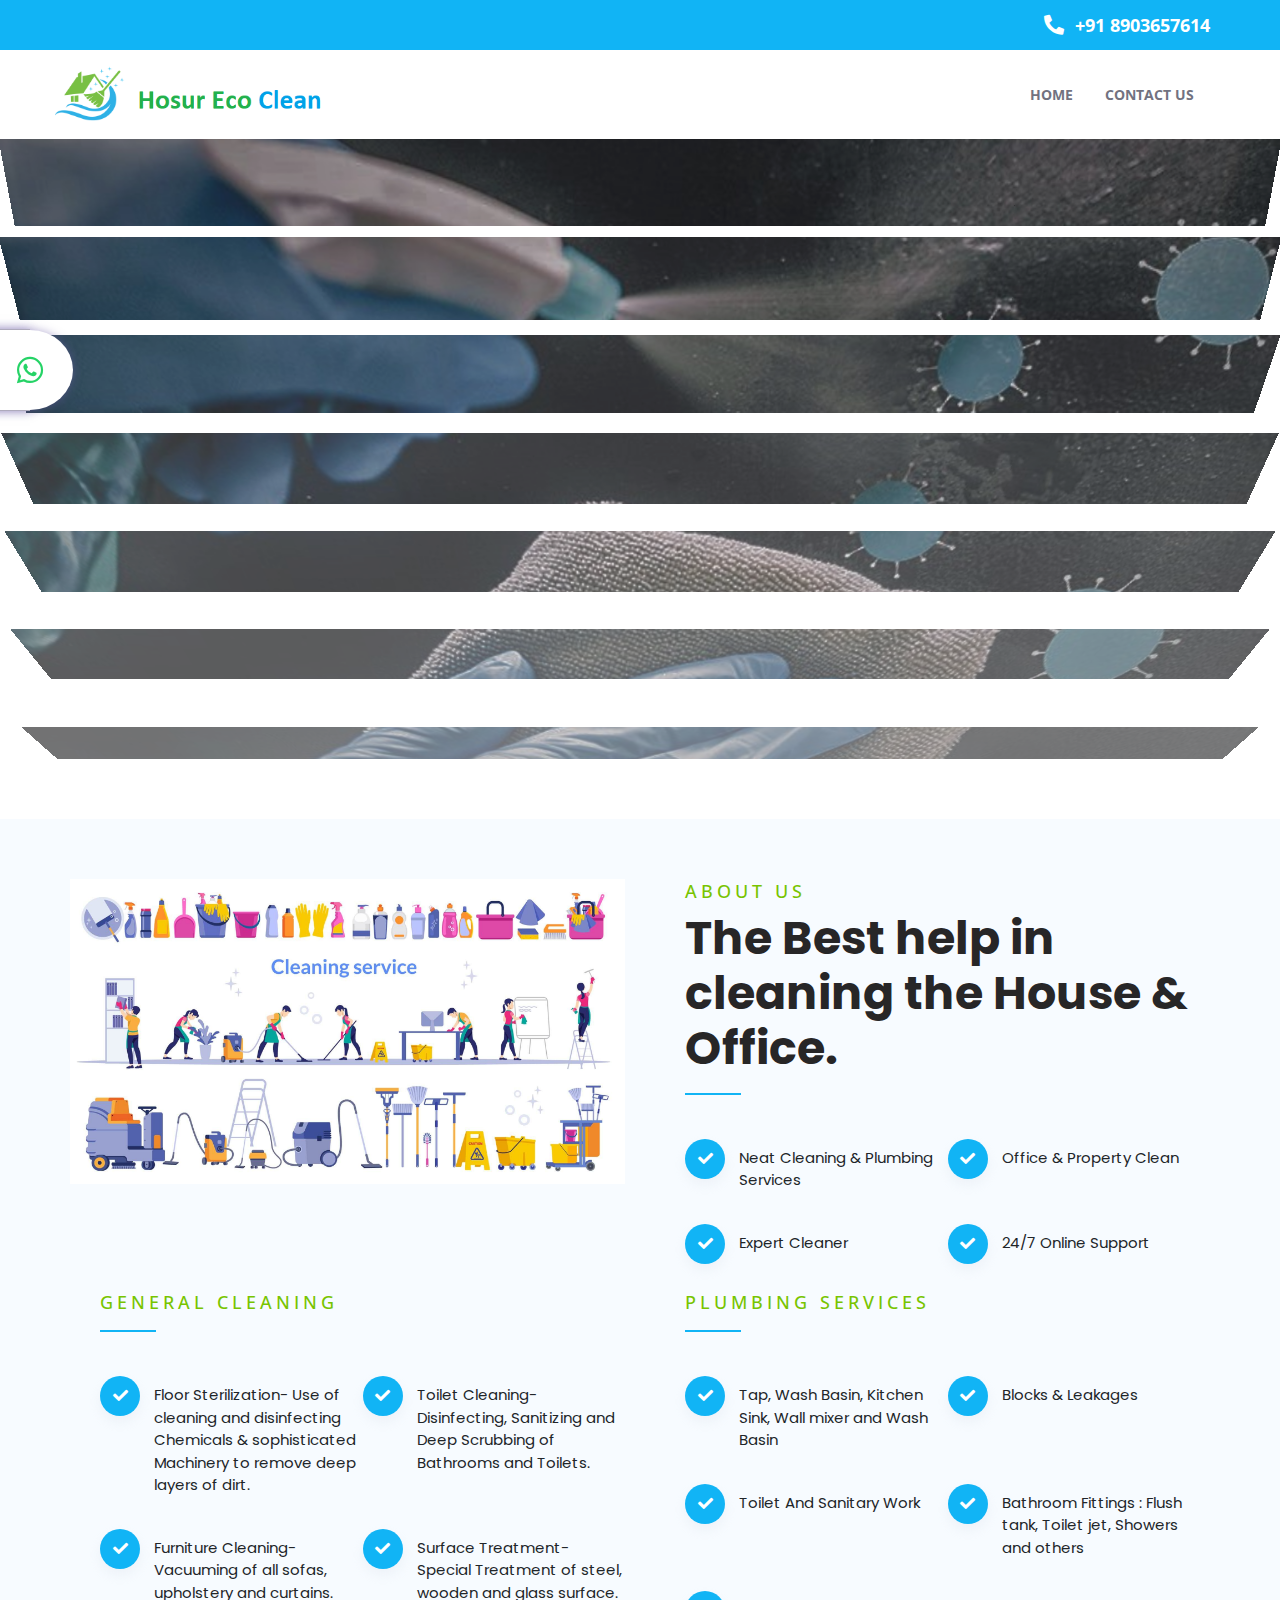
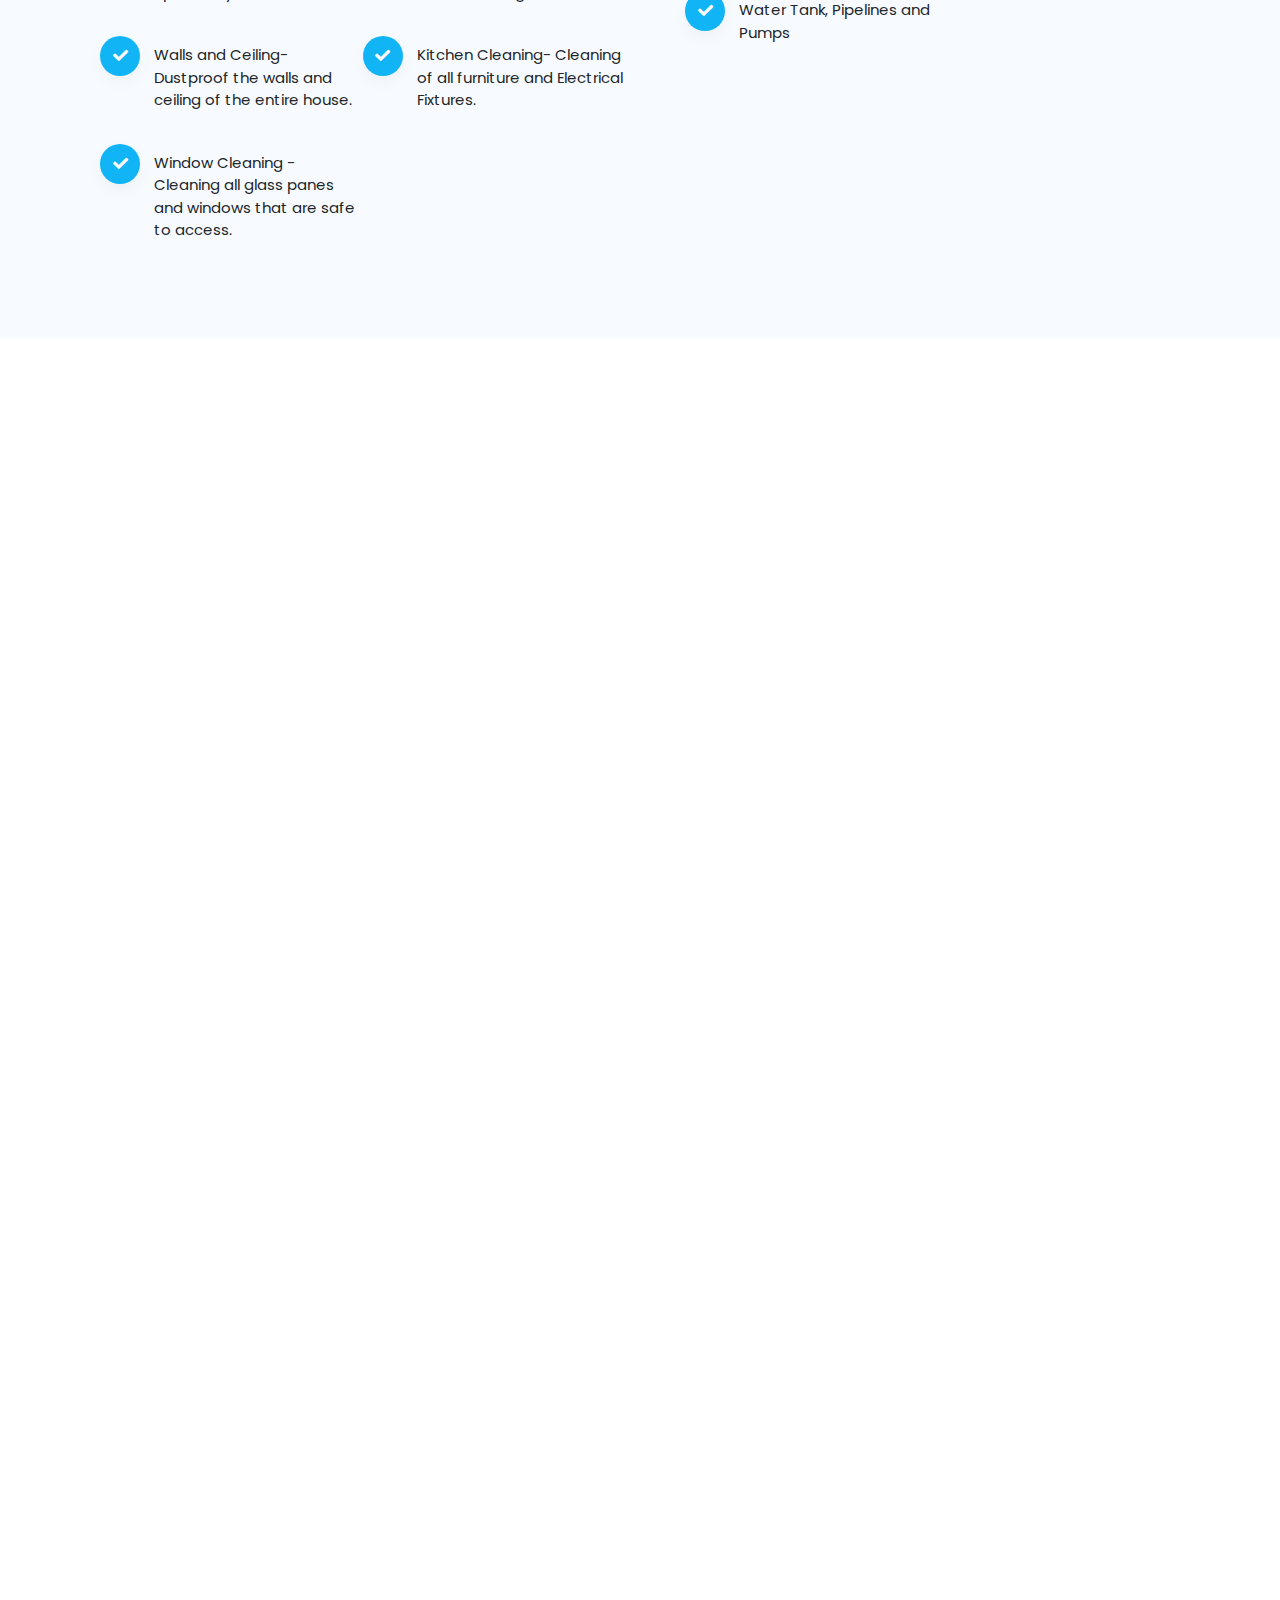
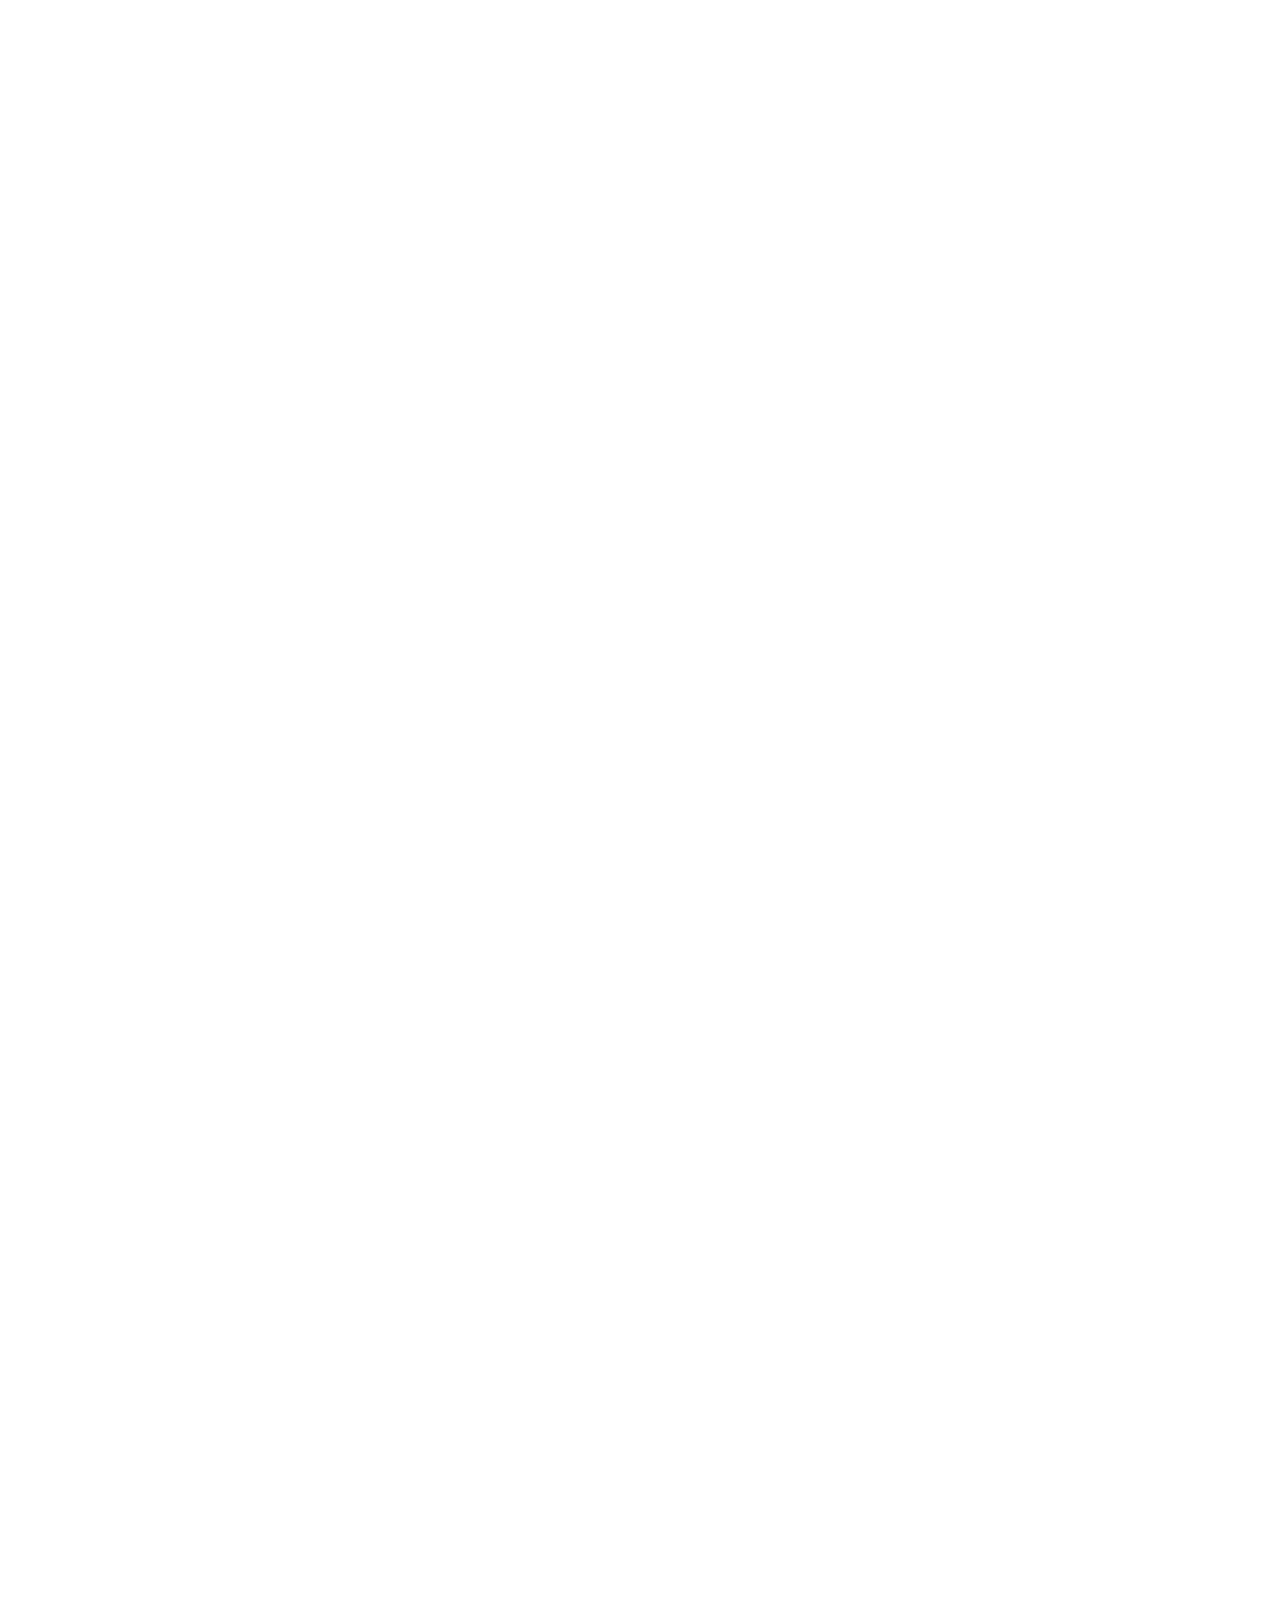
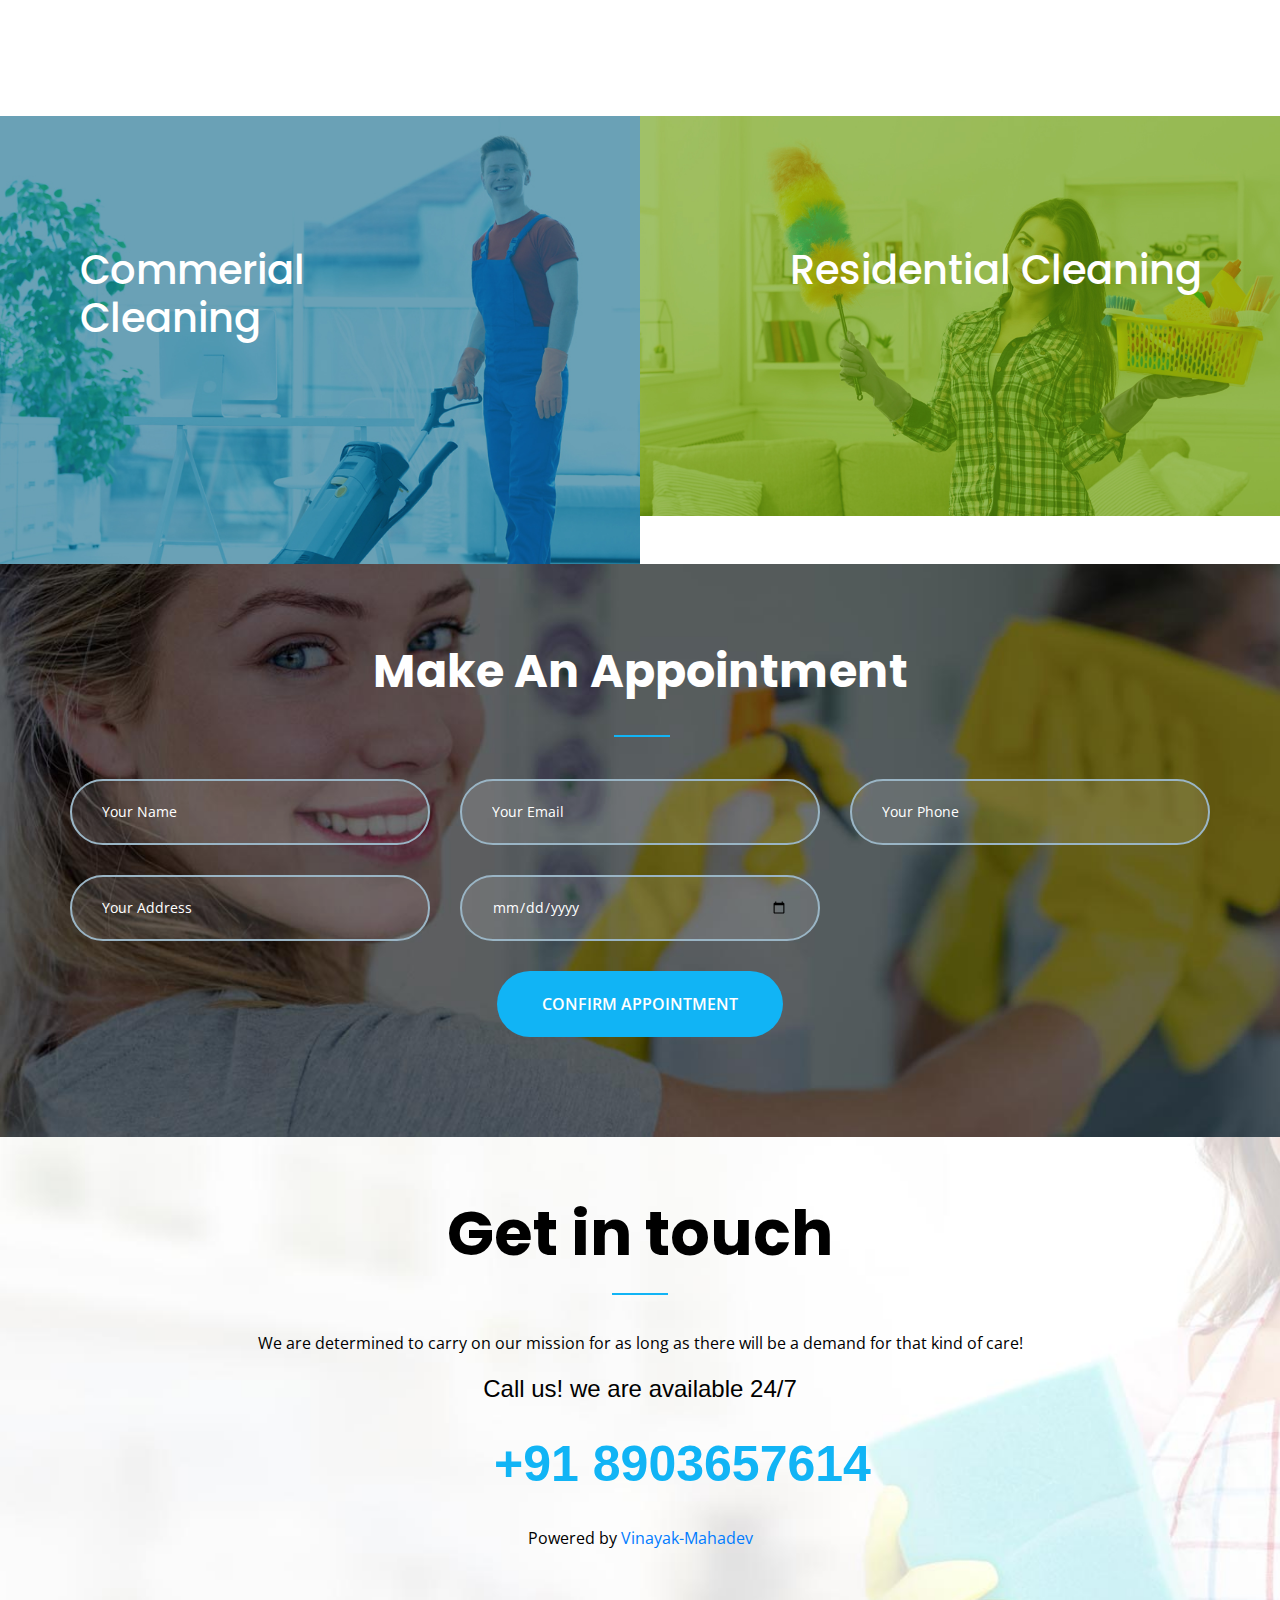
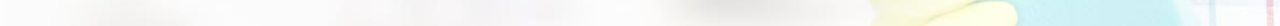
==== commit 45abcbad: "-- fire base version" ====
--- a/public/index.html
+++ b/public/index.html
@@ -21,6 +21,12 @@
       <title>Cleaning</title>
    </head>
    <body>
+	  <section class="social_icon bg-top">
+		<ul>
+			<li class="whatsapp" title="Message Us"> <a target="_blank" href="https://api.whatsapp.com/send?phone=+918903657614&amp;text=Hi"> <span>Message Us</span> <i class="fab fa-whatsapp" aria-hidden="true"></i></a> </li>
+		</ul>
+	</section>
+
       <!--Topbar Start-->
       <div class="topbar-wrap">
          <div class="container">
--- a/public/css/style.css
+++ b/public/css/style.css
@@ -647,8 +647,7 @@
     margin-top: -24px;
     z-index: 99;
     position: relative;
-    margin-right: 20px;
-	visibility:hidden}
+    margin-right: 20px;}
 .service-price span{
     display: inline-block;
     font-weight: 700;
@@ -2401,3 +2400,120 @@
     }
 }
 
+
+
+.social_icon {
+  position:fixed;
+  right:calc(100% - 30px);
+  top:40%;
+  z-index:999;
+  transform:translateY(-50%);
+  -webkit-transform:translateY(-50%);
+  -o-transform:translateY(-50%);
+  -moz-transform:translateY(-50%);
+  display:inline-block
+}
+.social_icon ul {
+  margin:0;
+  padding:0
+}
+.social_icon ul li {
+    list-style: none;
+    margin-top: 20px;
+    /* padding-top: 20px; */
+    /* padding-bottom: 9px; */
+    background: #fff;transition:all linear .3s;
+  white-space:nowrap;
+  -webkit-box-shadow:0 0 10px 0 rgba(105, 90, 166, .5);
+  -moz-box-shadow:0 0 10px 0 rgba(105, 90, 166, .5);
+  box-shadow:0 0 10px 0 rgba(105, 90, 166, .5);
+  border-top:.1px solid #c4c4c4;
+  border-bottom:.1px solid #c4c4c4
+}
+.social_icon ul li a {
+  color:#8731E8;
+  font-size:16px;
+  
+  font-weight:400;
+  line-height:51px;
+  padding-left:10px;
+  margin-left:13px;
+  text-decoration:none
+}
+section#timeline h1 {
+    color: #fff;
+}
+.social_icon ul li a span {
+  width:100px;
+  display:inline-block;
+  position:relative;
+  top:-5px;
+  text-align:right;
+  right:-25px
+}
+.social_icon ul li a i {
+  color:#695aa6;
+  font-size:30px;
+  text-align:center;
+  background:#fff;
+  line-height:40px;
+  padding:20px 30px;
+  border-top-right-radius:50%;
+  border-bottom-right-radius:50%;
+  -webkit-box-shadow:0 0 10px 0 rgba(105, 90, 166, .5);
+  -moz-box-shadow:0 0 10px 0 rgba(105, 90, 166, .5);
+  box-shadow:0 0 10px 0 rgba(105, 90, 166, .5);
+  text-decoration:none;
+  margin-left:20%
+}
+.social_icon ul li.tweet a::after, .social_icon ul li.tweet a::before {
+font-family:FontAwesome;
+position:absolute;
+font-size:25px;
+padding-top:4px
+}
+.tweet i {
+  font-size:25px;
+  color:#695aa6;
+  background:0 0;
+  padding-left:8%
+}
+.social_icon ul li.tweet a::before {
+content:"\f17d";
+padding-left:39%
+}
+.social_icon ul li.tweet a::after {
+content:"\f099";
+padding-left:3%
+}
+.social_icon ul li:hover {
+  -o-transform:translateY(160px, 0);
+  -moz-transform:translateY(160px, 0);
+  -webkit-transform:translate(160px, 0);
+  transform:translate(160px, 0)
+}
+.social_icon ul li a:hover i {
+  background:#8731E8;
+  color:#fff
+}
+.social_icon ul li.whatsapp a i, .social_icon ul li.whatsapp:hover a, .social_icon ul li.whatsapp:hover a i {
+  color:#25d366
+}
+.social_icon ul li.whatsapp a:hover i {
+  background:#25d366;
+  color:#fff
+}
+.social_icon ul li.downloadapp a i, .social_icon ul li.downloadapp:hover a {
+  color:#d67105
+}
+.social_icon ul li.downloadapp a:hover i {
+  background:#d67105;
+  color:#fff
+}
+.social_icon ul li.itservicelink a i, .social_icon ul li.itservicelink:hover a {
+  color:#1054af
+}
+.social_icon ul li.itservicelink a:hover i {
+  background:#1054af;
+  color:#fff
+}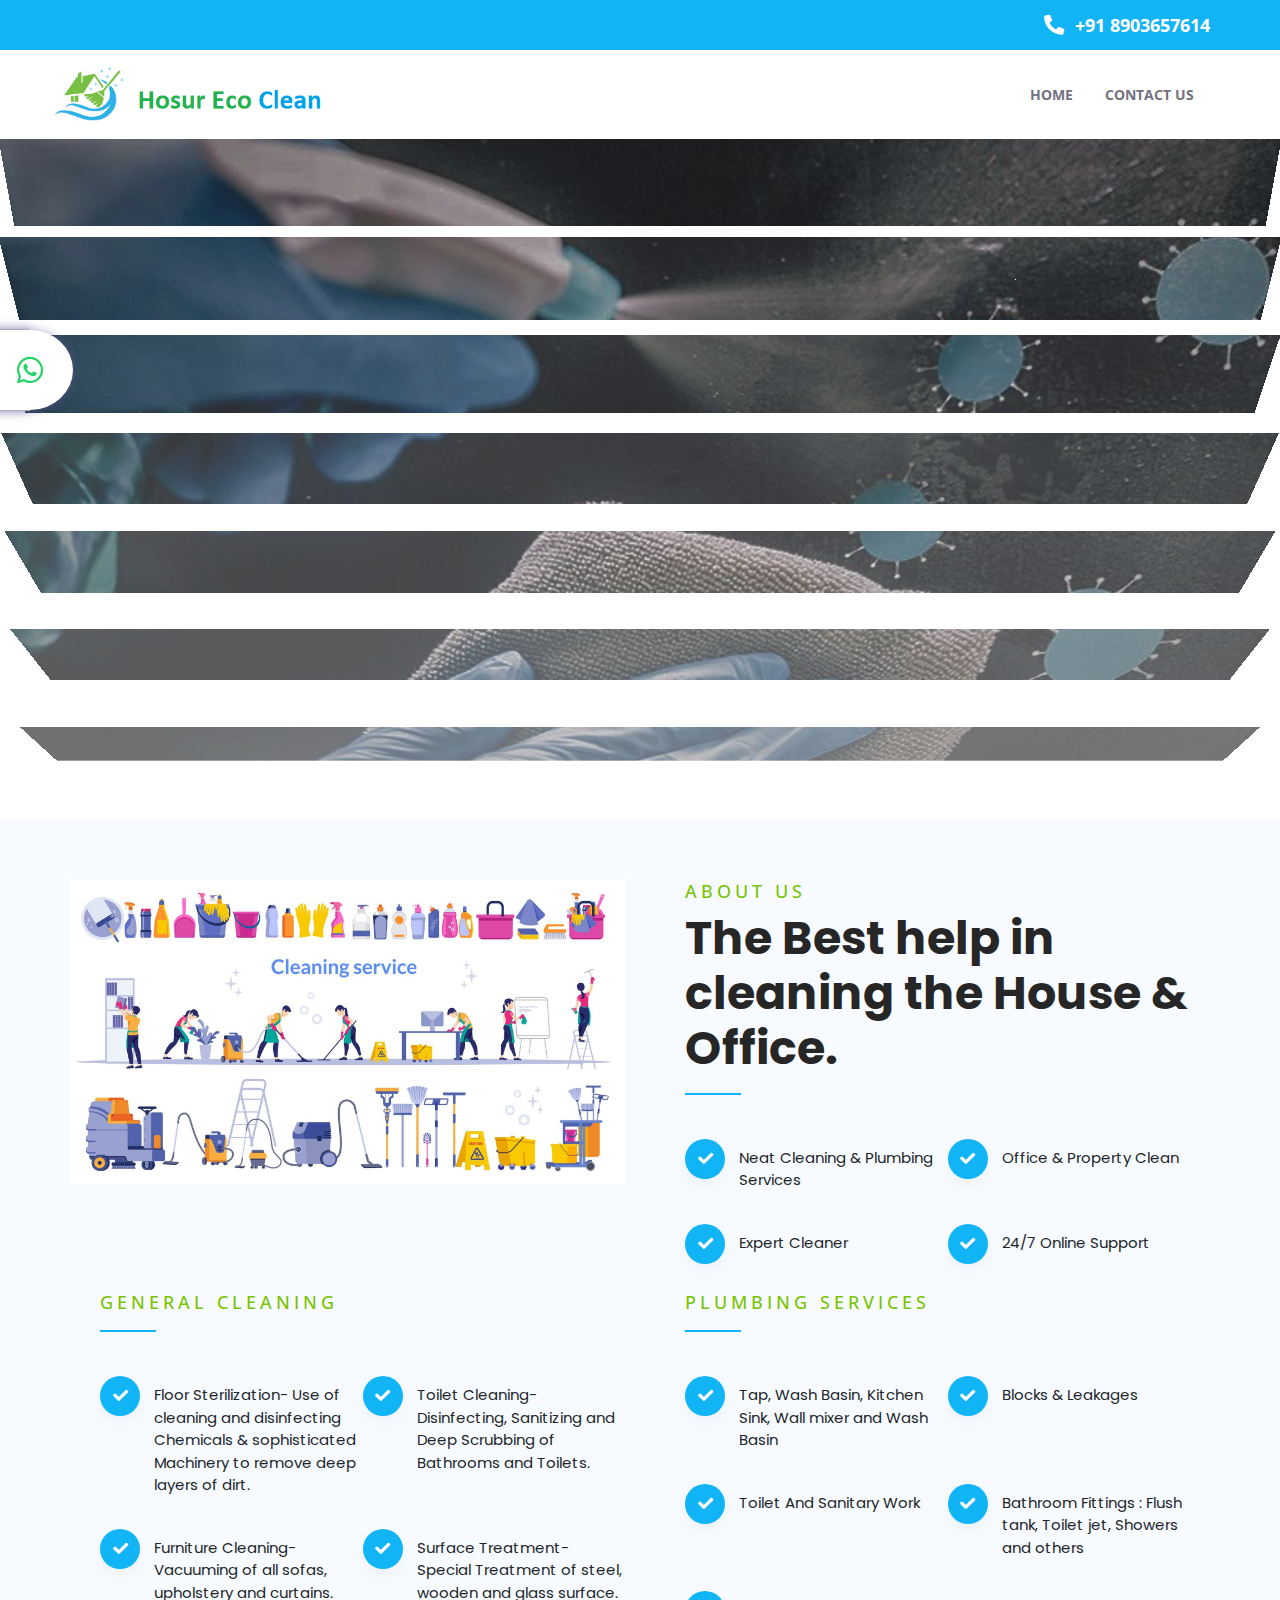
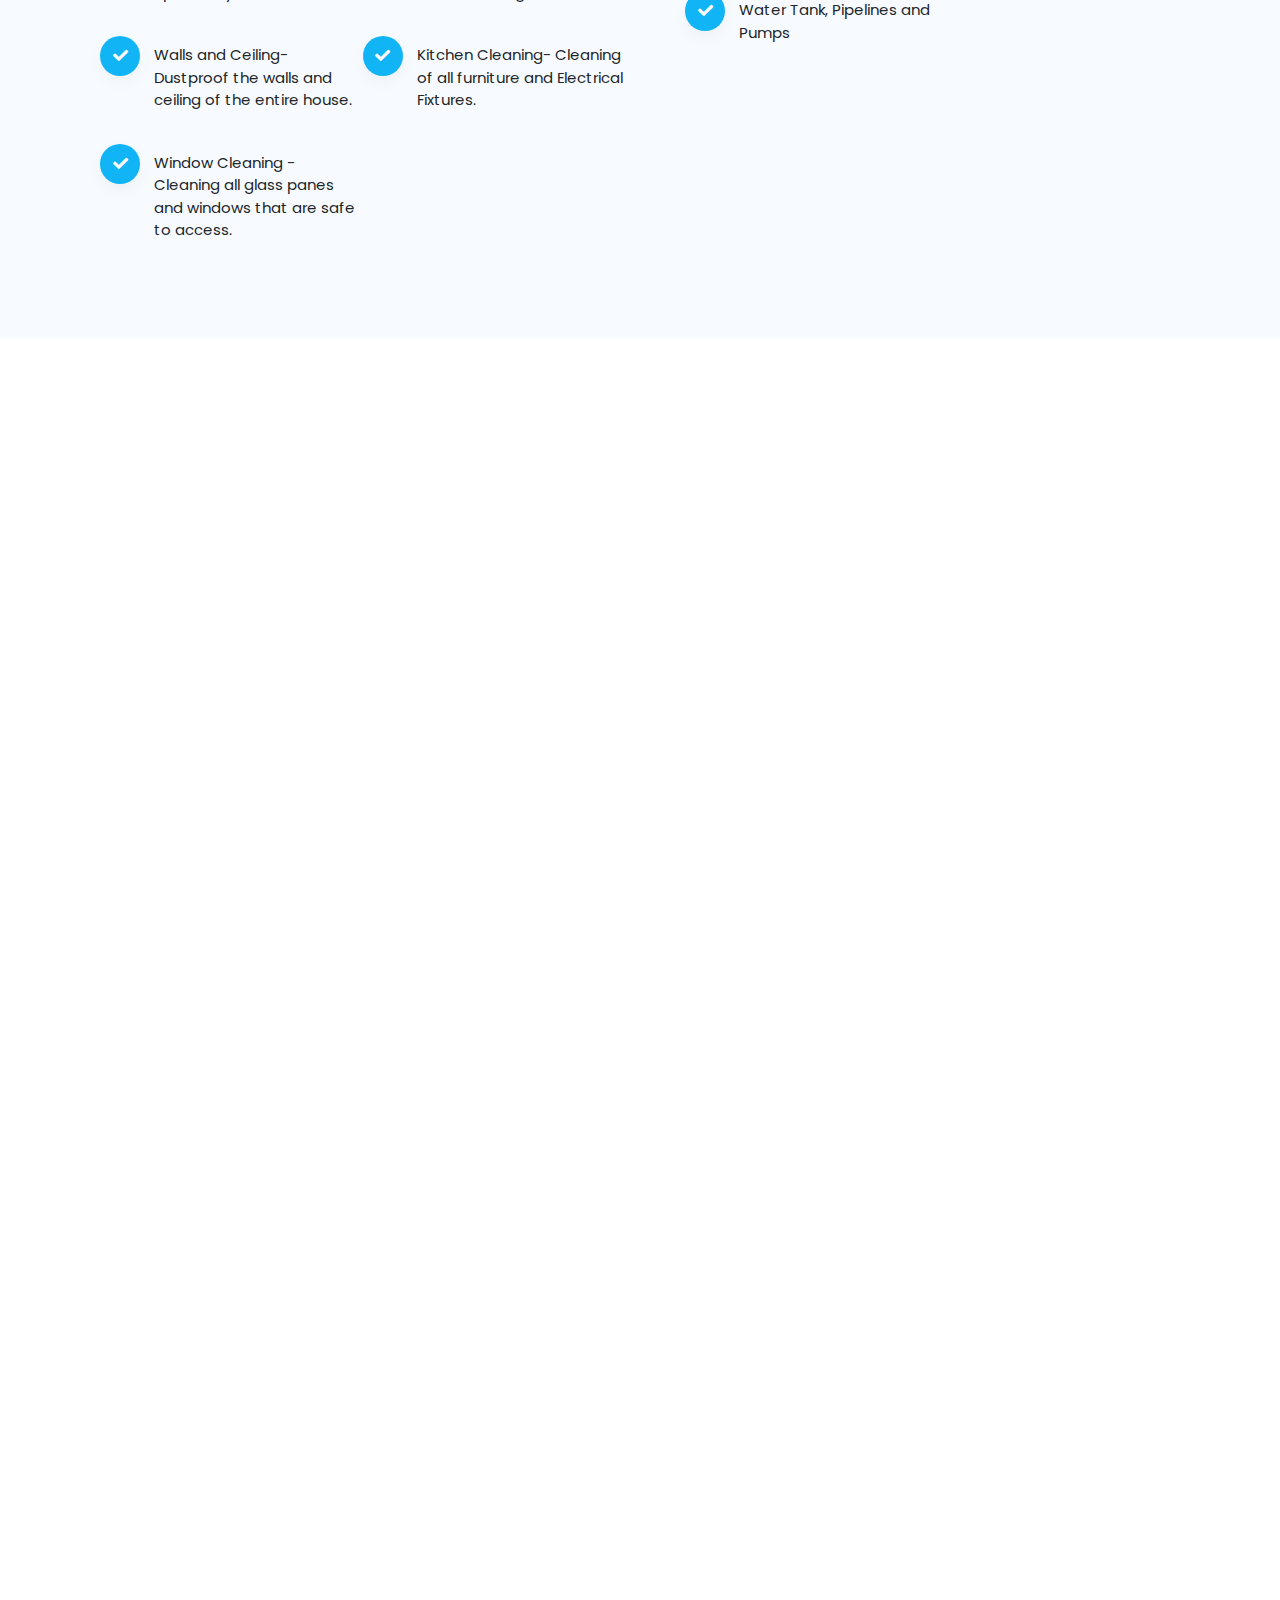
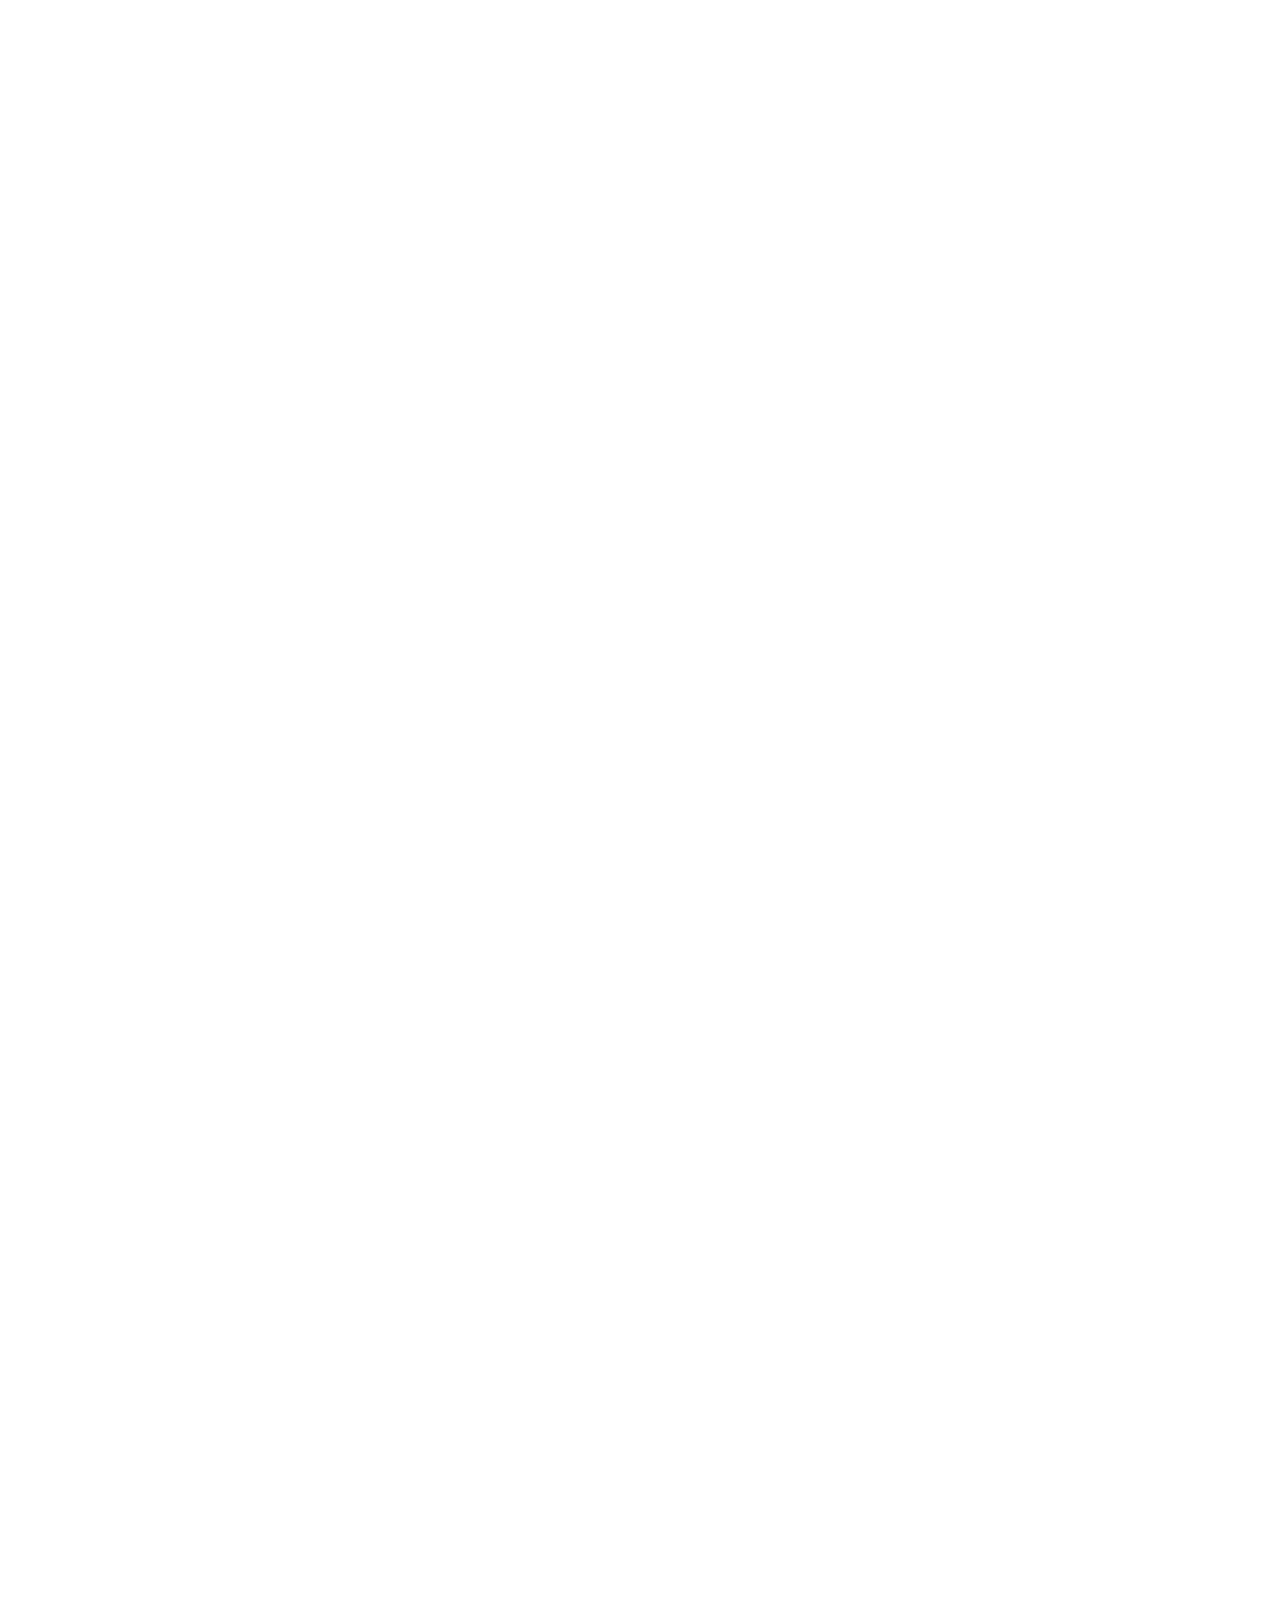
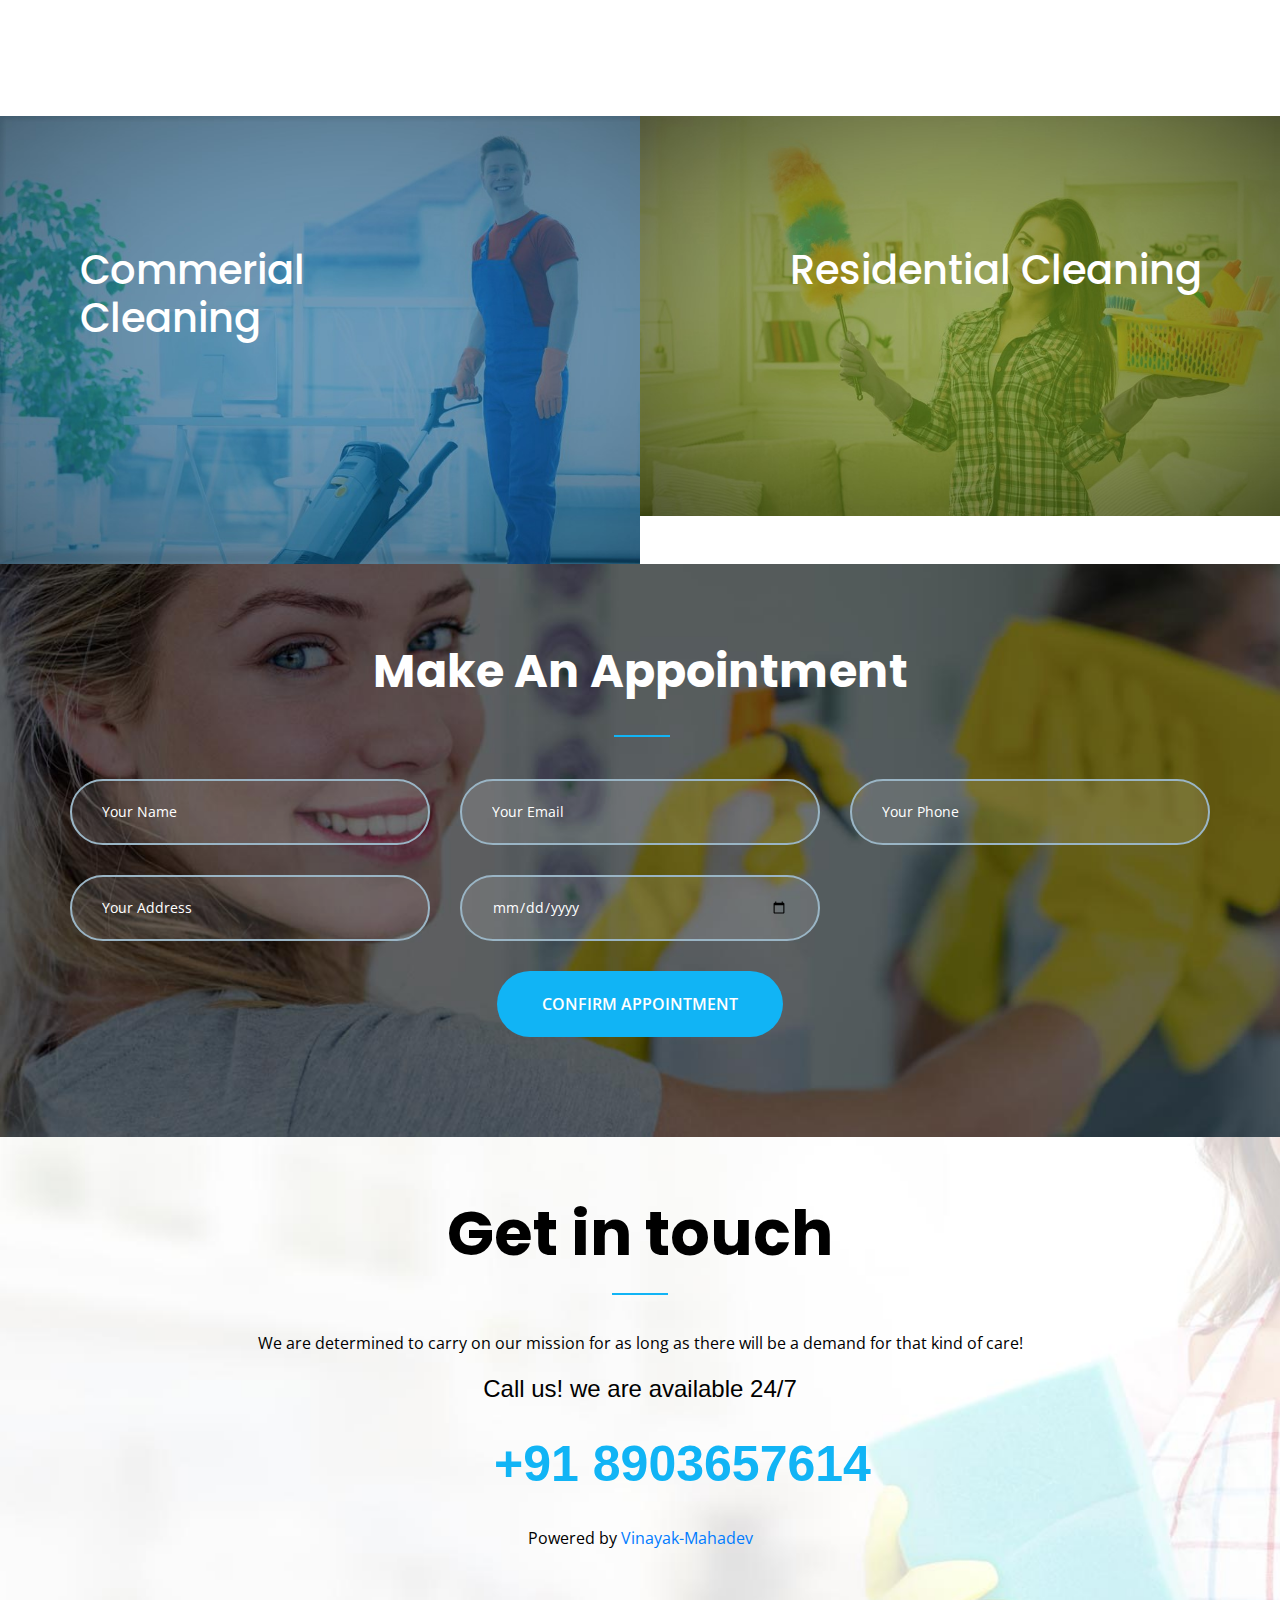
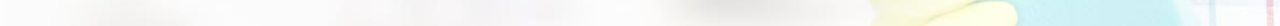
==== commit a8cc8ced: "Images size reduced ..." ====
--- a/public/index.html
+++ b/public/index.html
@@ -21,12 +21,11 @@
       <title>Cleaning</title>
    </head>
    <body>
-	  <section class="social_icon bg-top">
-		<ul>
-			<li class="whatsapp" title="Message Us"> <a target="_blank" href="https://api.whatsapp.com/send?phone=+918903657614&amp;text=Hi"> <span>Message Us</span> <i class="fab fa-whatsapp" aria-hidden="true"></i></a> </li>
-		</ul>
-	</section>
-
+      <section class="social_icon bg-top">
+         <ul>
+            <li class="whatsapp" title="Message Us"> <a target="_blank" href="https://api.whatsapp.com/send?phone=+918903657614&amp;text=Hi Hosur Eco Clean"> <span>Message Us</span> <i class="fab fa-whatsapp" aria-hidden="true"></i></a> </li>
+         </ul>
+      </section>
       <!--Topbar Start-->
       <div class="topbar-wrap">
          <div class="container">
@@ -81,9 +80,9 @@
                   <div class="caption lft large-title tp-resizeme slidertext_hover" data-x="left" data-y="180" data-speed="600" data-start="1600">Cleaning & Plumbing Services</div>
                   <div class="caption lft large-title tp-resizeme slidertext2" data-x="left" data-y="190" data-speed="600" data-start="2200">Welcome to Hosur Eco Clean</div>
                   <div class="caption lfb large-title tp-resizeme slidertext3" data-x="left" data-y="310" data-speed="600" data-start="2800"><br/>
-				    CLEAN : Making (something or someone) free of dirt, marks, or mess, <br/>especially by washing, wiping, or brushing.<br/><br/>
-				    SANITIZE : Make clean and hygienic <br/>(hygienic is defined as “conducive to maintaining health and preventing disease, especially by being clean; sanitary”).
-				  </div>
+                     CLEAN : Making (something or someone) free of dirt, marks, or mess, <br/>especially by washing, wiping, or brushing.<br/><br/>
+                     SANITIZE : Make clean and hygienic <br/>Hygienic is defined as <br/>“conducive to maintaining health and preventing disease, especially by being clean; sanitary”.
+                  </div>
                   <!--<div class="caption lfb large-title tp-resizeme slidertext4 slider_btn" data-x="left" data-y="400" data-speed="600" data-start="3500"><a href="#">Learn More </a></div>-->
                </li>
                <li data-slotamount="7" data-transition="3dcurtain-horizontal" data-masterspeed="1000" data-saveperformance="on">
@@ -91,8 +90,9 @@
                   <div class="caption lft large-title tp-resizeme slidertext_hover" data-x="left" data-y="180" data-speed="600" data-start="1600">Cleaning & Plumbing Services</div>
                   <div class="caption lft large-title tp-resizeme slidertext2" data-x="left" data-y="190" data-speed="600" data-start="2200">Welcome to Hosur Eco Clean</div>
                   <div class="caption lfb large-title tp-resizeme slidertext3" data-x="left" data-y="310" data-speed="600" data-start="2800">
-				   We provide comprehensive, high quality, reliable cleaning solutions <br/> to commercial, corporate, industrial, and residential clients. 
-				  <br/></div>
+                     We provide comprehensive, high quality, reliable cleaning solutions <br/> to commercial, corporate, industrial, and residential clients. 
+                     <br/>
+                  </div>
                   <!--<div class="caption lfb large-title tp-resizeme slidertext4 slider_btn" data-x="left" data-y="400" data-speed="600" data-start="3500"><a href="#">Learn More </a></div>-->
                   <!--<div class="caption lfb large-title tp-resizeme slidertext4" data-x="240" data-y="400" data-speed="600" data-start="4100"><a href="#">Book now </a></div>-->
                </li>
@@ -101,10 +101,11 @@
                   <div class="caption lft large-title tp-resizeme slidertext_hover" data-x="left" data-y="180" data-speed="600" data-start="1600">Cleaning & Plumbing Services</div>
                   <div class="caption lft large-title tp-resizeme slidertext2" data-x="left" data-y="190" data-speed="600" data-start="2200">Welcome to Hosur Eco Clean</div>
                   <div class="caption lfb large-title tp-resizeme slidertext3" data-x="left" data-y="310" data-speed="600" data-start="2800">
-				   We provide comprehensive, high quality, reliable cleaning solutions <br/> to commercial, corporate, industrial, and residential clients. 
-				  <br/></div>
+                     We provide comprehensive, high quality, reliable cleaning solutions <br/> to commercial, corporate, industrial, and residential clients. 
+                     <br/>
+                  </div>
                   <!--<div class="caption lfb large-title tp-resizeme slidertext4 slider_btn" data-x="left" data-y="400" data-speed="600" data-start="3500"><a href="#">Learn More </a></div>-->
-                  <div class="caption lfb large-title tp-resizeme slidertext4" data-x="240" data-y="400" data-speed="600" data-start="4100"><a href="#">Contact Us </a></div>
+                  <div class="caption lfb large-title tp-resizeme slidertext4" data-x="240" data-y="400" data-speed="600" data-start="4100"><a href="contact.html">Contact Us </a></div>
                </li>
             </ul>
          </div>
@@ -149,8 +150,8 @@
                         <li>Dry dusting of Walls and ceiling</li>
                      </ul>
                   </div>
-               </div>
-               <div class="col-lg-6">
+                  </div>
+                  <div class="col-lg-6">
                   <div class="about_box">
                      <div class="title">
                         <p>Bathroom</p>
@@ -165,8 +166,8 @@
                         <li>Water closet and wash basin</li>
                      </ul>
                   </div>
-               </div>
-               <div class="col-lg-6">
+                  </div>
+                  <div class="col-lg-6">
                   <div class="about_box">
                      <div class="title">
                         <p>Kitchen</p>
@@ -181,7 +182,7 @@
                         <li>Floor Scrubbing</li>
                      </ul>
                   </div>
-               </div>-->
+                  </div>-->
                <div class="col-lg-6">
                   <div class="about_box">
                      <div class="title">
@@ -198,7 +199,7 @@
                      </ul>
                   </div>
                </div>
-			   <div class="col-lg-6">
+               <div class="col-lg-6">
                   <div class="about_box">
                      <div class="title">
                         <p>Plumbing services</p>
@@ -228,7 +229,7 @@
                <li class="col-lg-4">
                   <div class="services_box wow fadeInUp">
                      <div class="servicesImg"><img alt="" src="images/home_clean_1.jpg"></div>
-                     <div class="service-price"><span>start from ₹100</span></div>
+                     <div class="service-price"><span>start from ₹300</span></div>
                      <h3><a href="#">Residential Cleaning Services</a></h3>
                      <!--<p>Need to work Need to work Need to work Need to work</p>-->
                   </div>
@@ -238,7 +239,7 @@
                <li class="col-lg-4">
                   <div class="services_box wow fadeInUp">
                      <div class="servicesImg"><img alt="" src="images/servicesImg02.jpg"></div>
-                     <div class="service-price"><span>start from ₹100</span></div>
+                     <div class="service-price"><span>start from ₹500</span></div>
                      <h3><a href="#">Commercial Cleaning Services</a></h3>
                      <!--<p>Need to work Need to work Need to work Need to work</p>-->
                   </div>
@@ -248,47 +249,47 @@
                <li class="col-lg-4">
                   <div class="services_box wow fadeInUp">
                      <div class="servicesImg"><img alt="" src="images/servicesImg03.jpg"></div>
-                     <div class="service-price"><span>start from ₹100</span></div>
+                     <div class="service-price"><span>start from ₹500</span></div>
                      <h3><a href="#">Office Cleaning Services</a></h3>
                      <!--<p>Need to work Need to work Need to work Need to work</p>-->
                   </div>
                </li>
                <!--col-lg-4 End--> 
-			   <!--col-lg-4 Start-->
-               <li class="col-lg-4">
-                  <div class="services_box wow fadeInUp">
-                     <div class="servicesImg"><img alt="" src="images/plumbing_2.jpg"></div>
-                     <div class="service-price"><span>start from ₹100</span></div>
+               <!--col-lg-4 Start-->
+               <li class="col-lg-4">
+                  <div class="services_box wow fadeInUp">
+                     <div class="servicesImg"><img alt="" src="images/plumbing_3.jpg"></div>
+                     <div class="service-price"><span>start from ₹300</span></div>
                      <h3><a href="#">Plumbing Services</a></h3>
                      <!--<p>Need to work Need to work Need to work Need to work</p>-->
                   </div>
                </li>
                <!--col-lg-4 End--> 
-			   <!--col-lg-4 Start-->
+               <!--col-lg-4 Start-->
                <li class="col-lg-4">
                   <div class="services_box wow fadeInUp">
                      <div class="servicesImg"><img alt="" src="images/water_tank_2.jpg"></div>
-                     <div class="service-price"><span>start from ₹100</span></div>
+                     <div class="service-price"><span>start from ₹300</span></div>
                      <h3><a href="#">Water Tank Cleaning Services</a></h3>
                      <!--<p>Need to work Need to work Need to work Need to work</p>-->
                   </div>
                </li>
                <!--col-lg-4 End--> 
-			    <!--col-lg-4 Start-->
+               <!--col-lg-4 Start-->
                <li class="col-lg-4">
                   <div class="services_box wow fadeInUp">
                      <div class="servicesImg"><img alt="" src="images/plumbing_4.jpg"></div>
-                     <div class="service-price"><span>start from ₹100</span></div>
+                     <div class="service-price"><span>start from ₹300</span></div>
                      <h3><a href="#">All type of Plumbing & Cleaning Services</a></h3>
                      <!--<p>Need to work Need to work Need to work Need to work</p>-->
                   </div>
                </li>
                <!--col-lg-4 End-->  
-			   <!--col-lg-4 Start-->
+               <!--col-lg-4 Start-->
                <li class="col-lg-4">
                   <div class="services_box wow fadeInUp">
                      <div class="servicesImg"><img alt="" src="images/car_wash.jpg"></div>
-                     <div class="service-price"><span>start from ₹100</span></div>
+                     <div class="service-price"><span>start from ₹100-₹500</span></div>
                      <h3><a href="#">All type of vehicle Washing, Cleaning and sanitization Services</a></h3>
                      <!--<p>Need to work Need to work Need to work Need to work</p>-->
                   </div>
@@ -447,16 +448,18 @@
             <div class="row">
                <div class="col-lg-6 col-md-12">
                   <div class="commerialWrp">
-                     <h3>Commerial Cleaning</h3><br/><br/><br/>
+                     <h3>Commerial Cleaning</h3>
+                     <br/><br/><br/>
                      <!--<p>Need to work Need to work Need to work Need to work Need to work</p>
-                     <div class="learnmore"><a href="#">Learn More</a></div>-->
+                        <div class="learnmore"><a href="#">Learn More</a></div>-->
                   </div>
                </div>
                <div class="col-lg-6 col-md-12">
                   <div class="commerial_wrapWrp residence_bg">
-                     <h3>Residential Cleaning</h3><br/><br/><br/>
+                     <h3>Residential Cleaning</h3>
+                     <br/><br/><br/>
                      <!--<p>Need to work Need to work Need to work Need to work Need to work</p>
-                     <div class="learnmore"><a href="#">Learn More</a></div>-->
+                        <div class="learnmore"><a href="#">Learn More</a></div>-->
                   </div>
                </div>
             </div>
@@ -522,7 +525,7 @@
                            </div>
                         </form>
                      </div>
-                  </div>
+				  </div>
                </div>
             </div>
          </div>
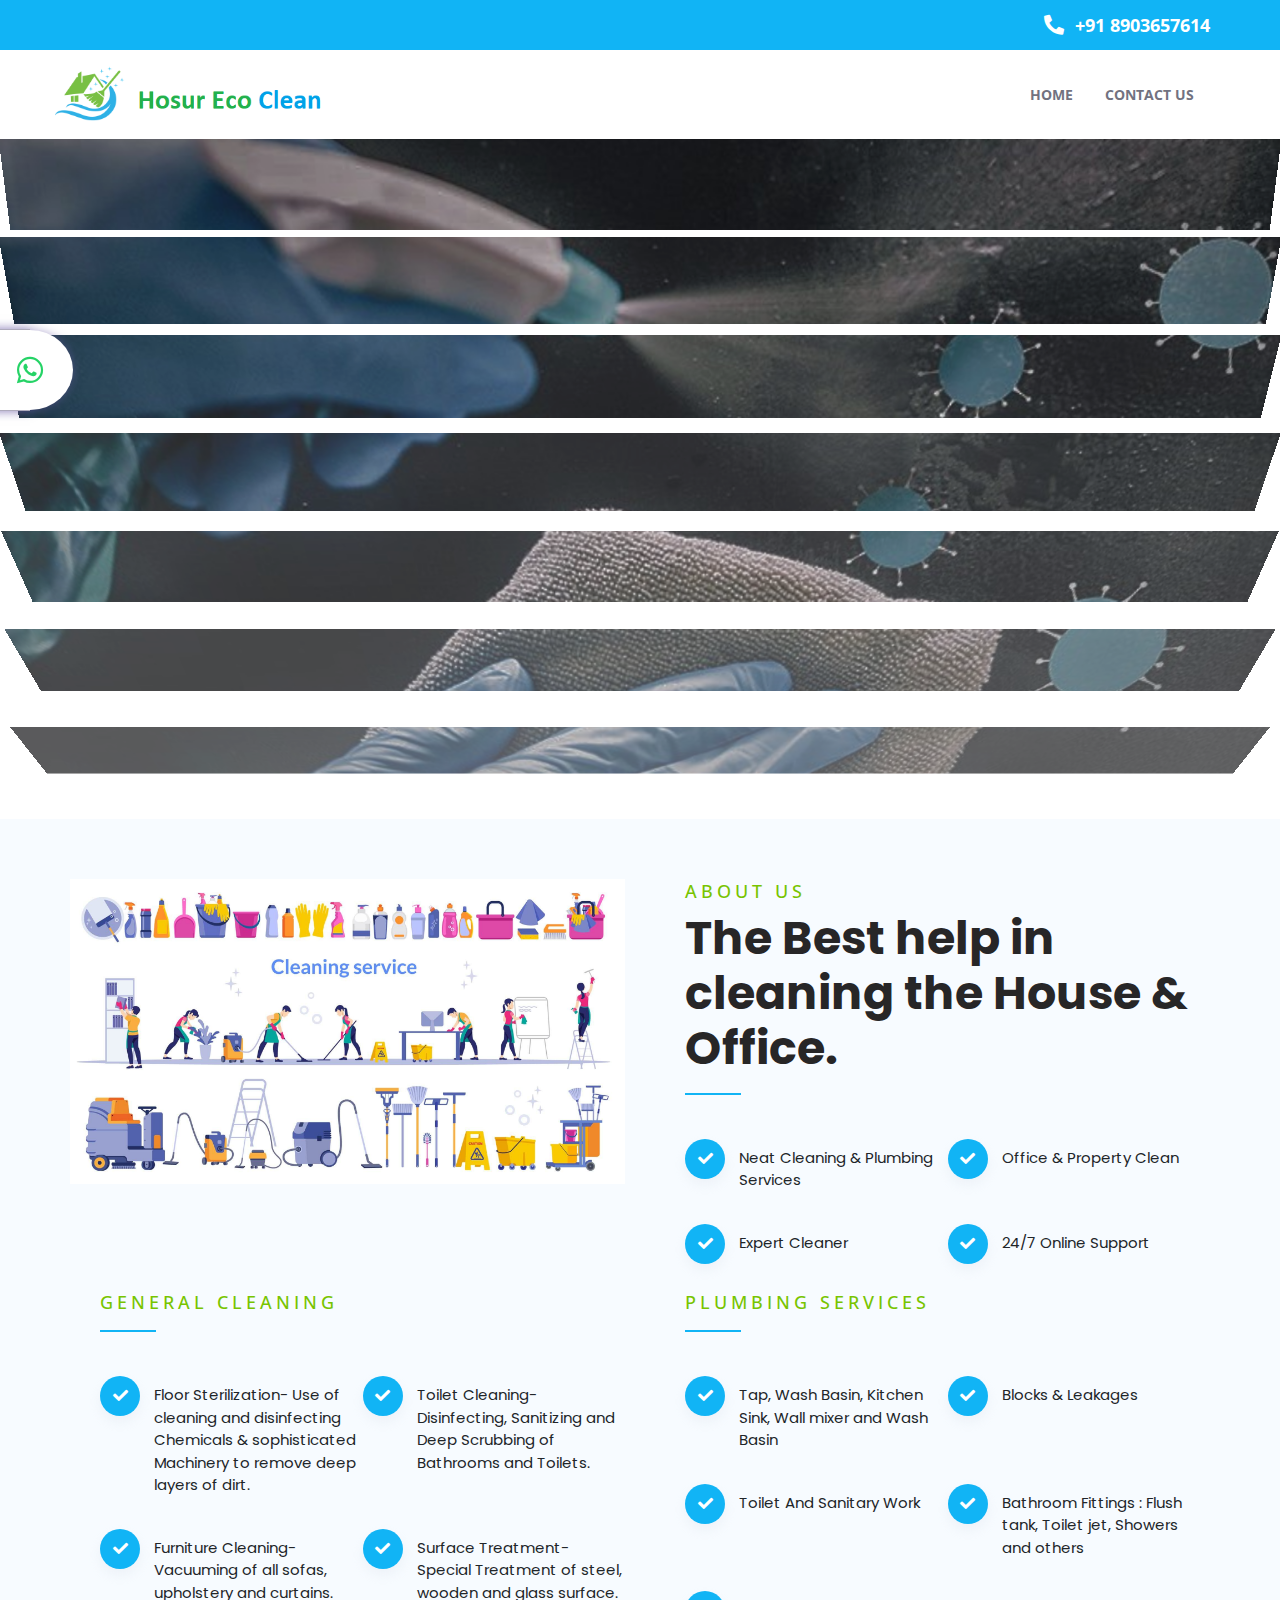
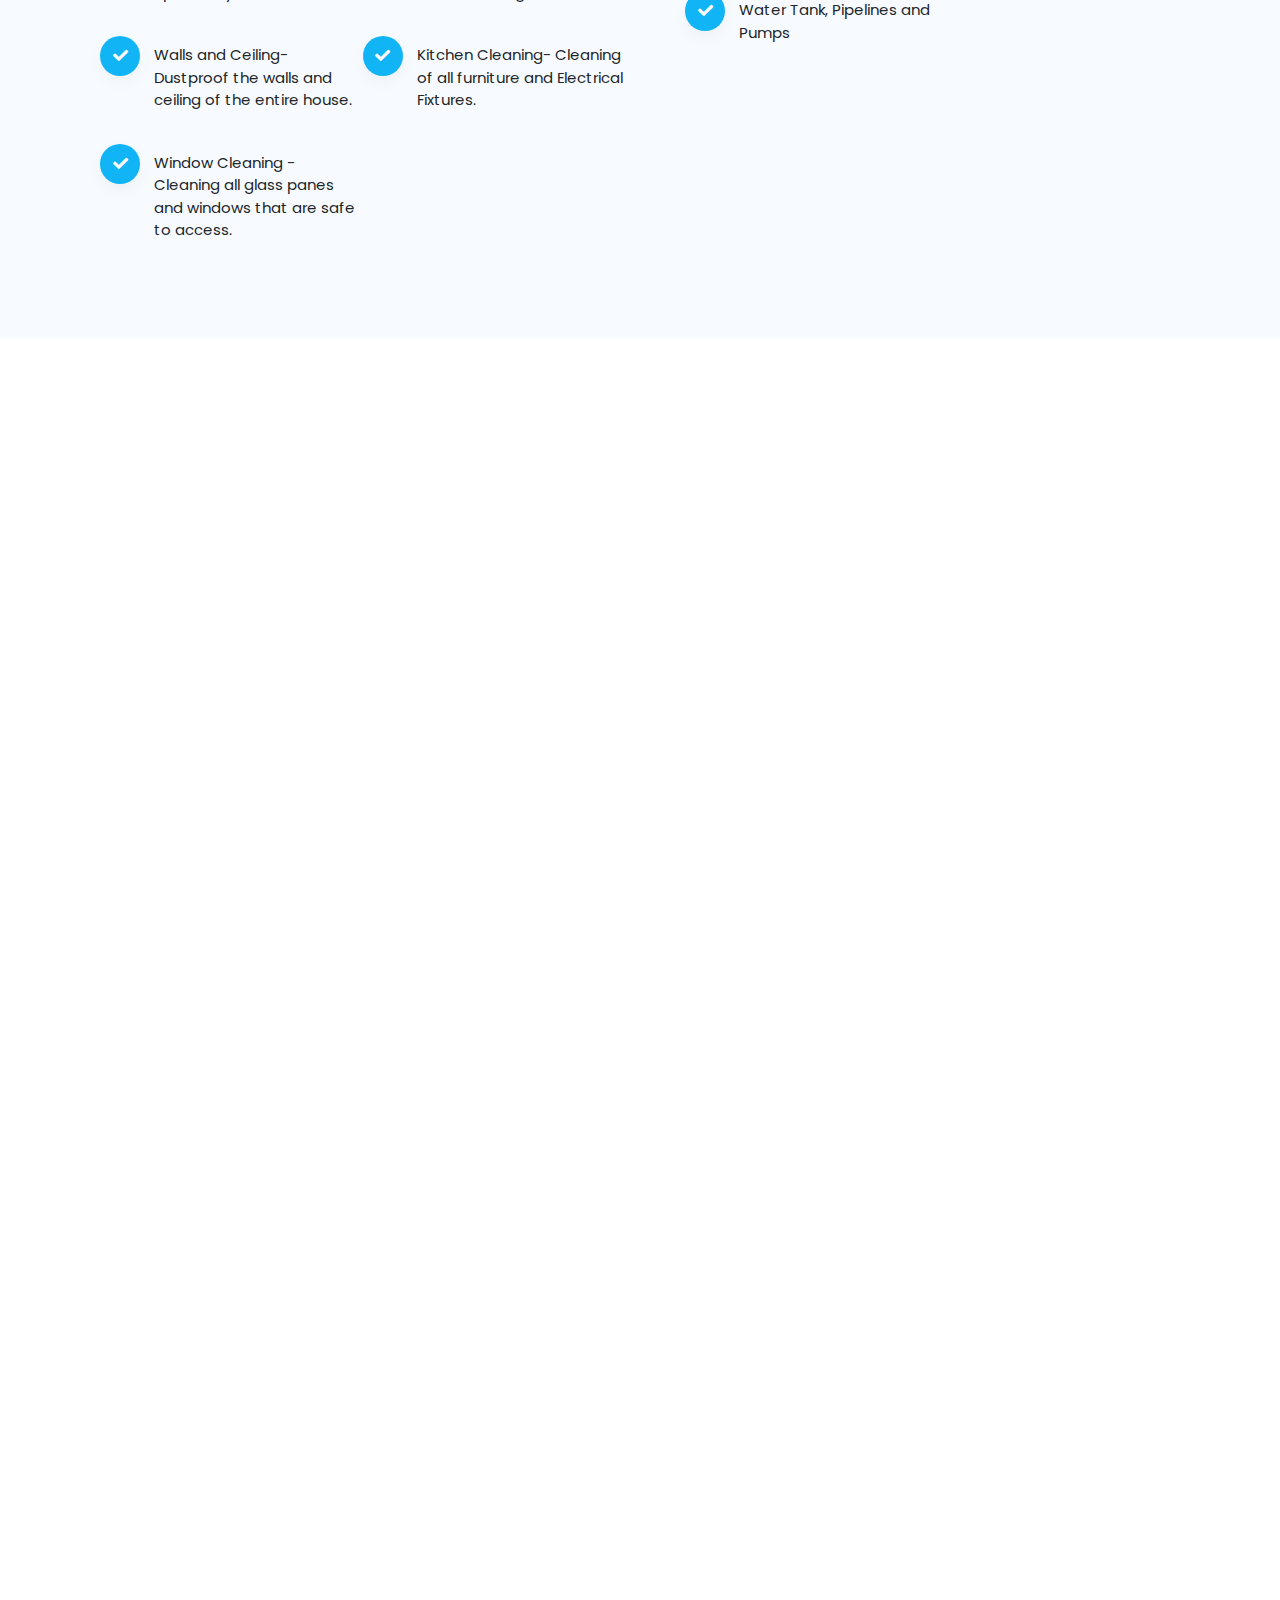
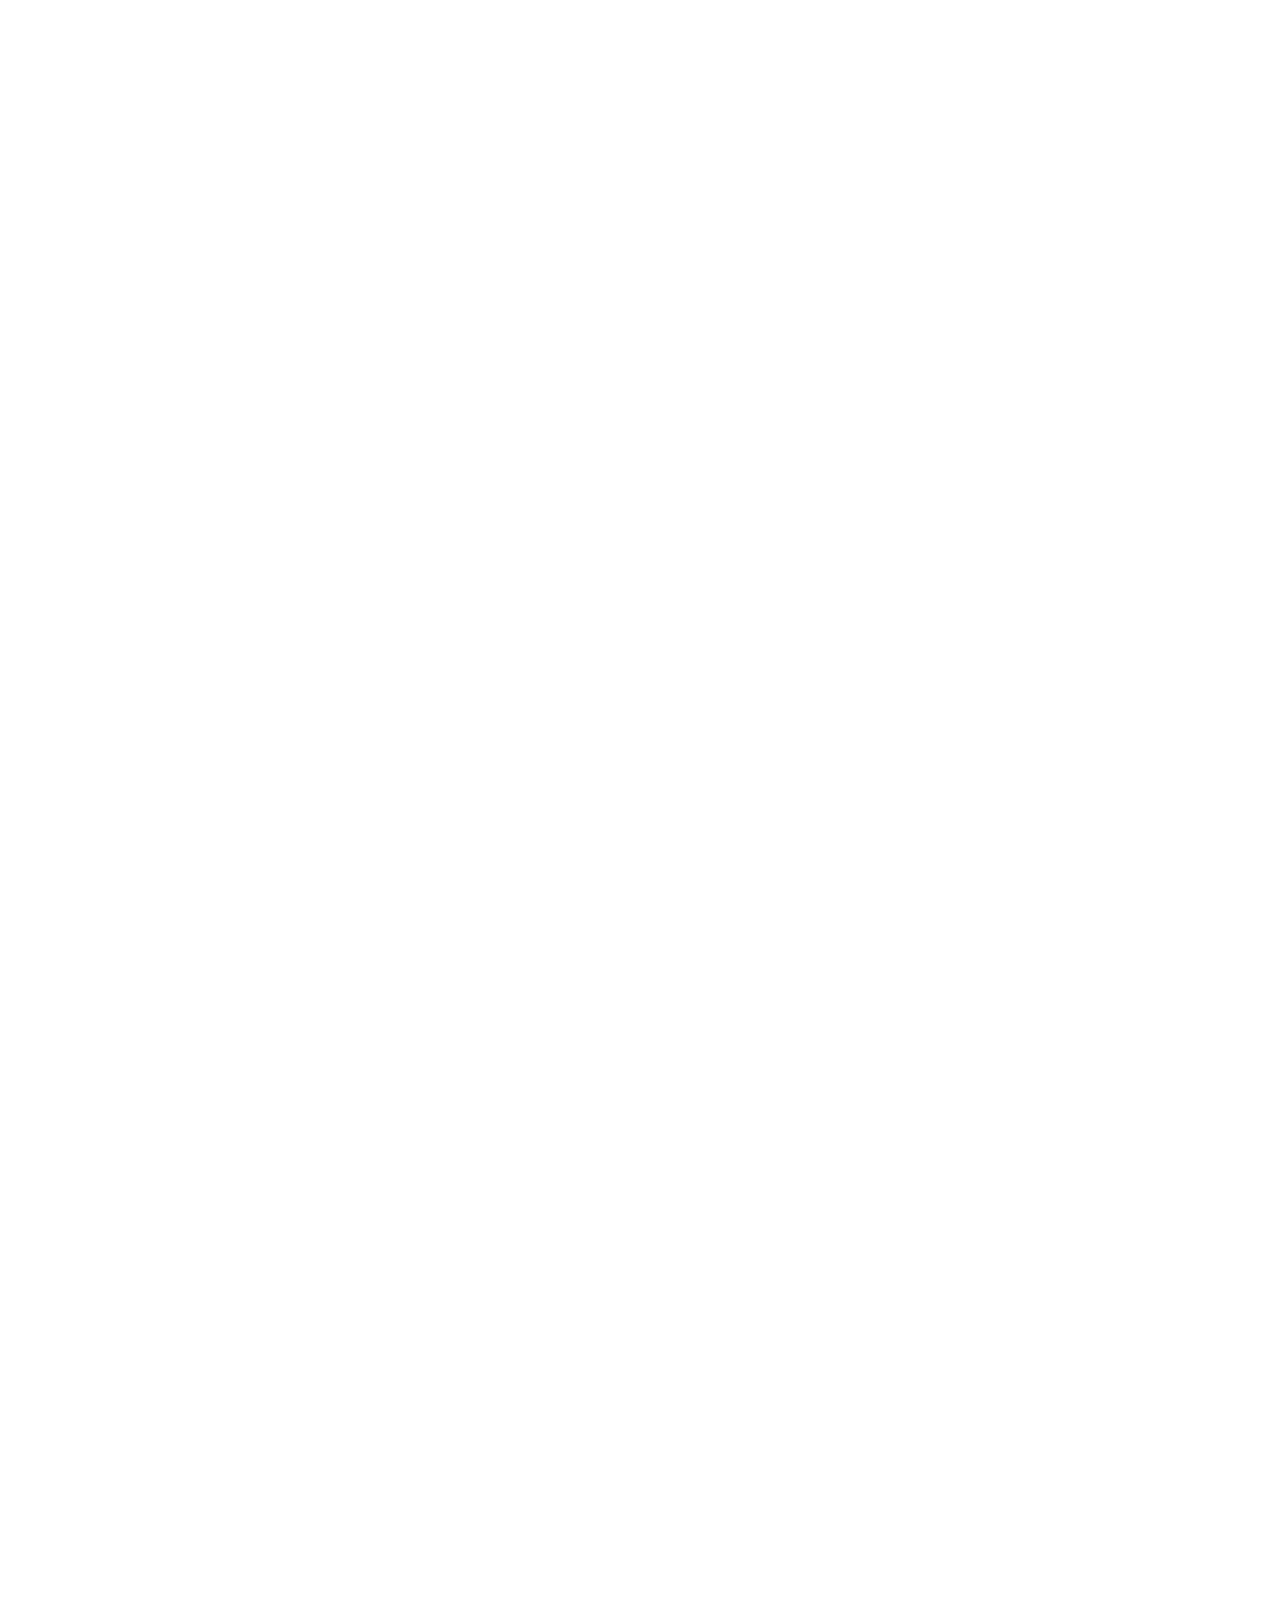
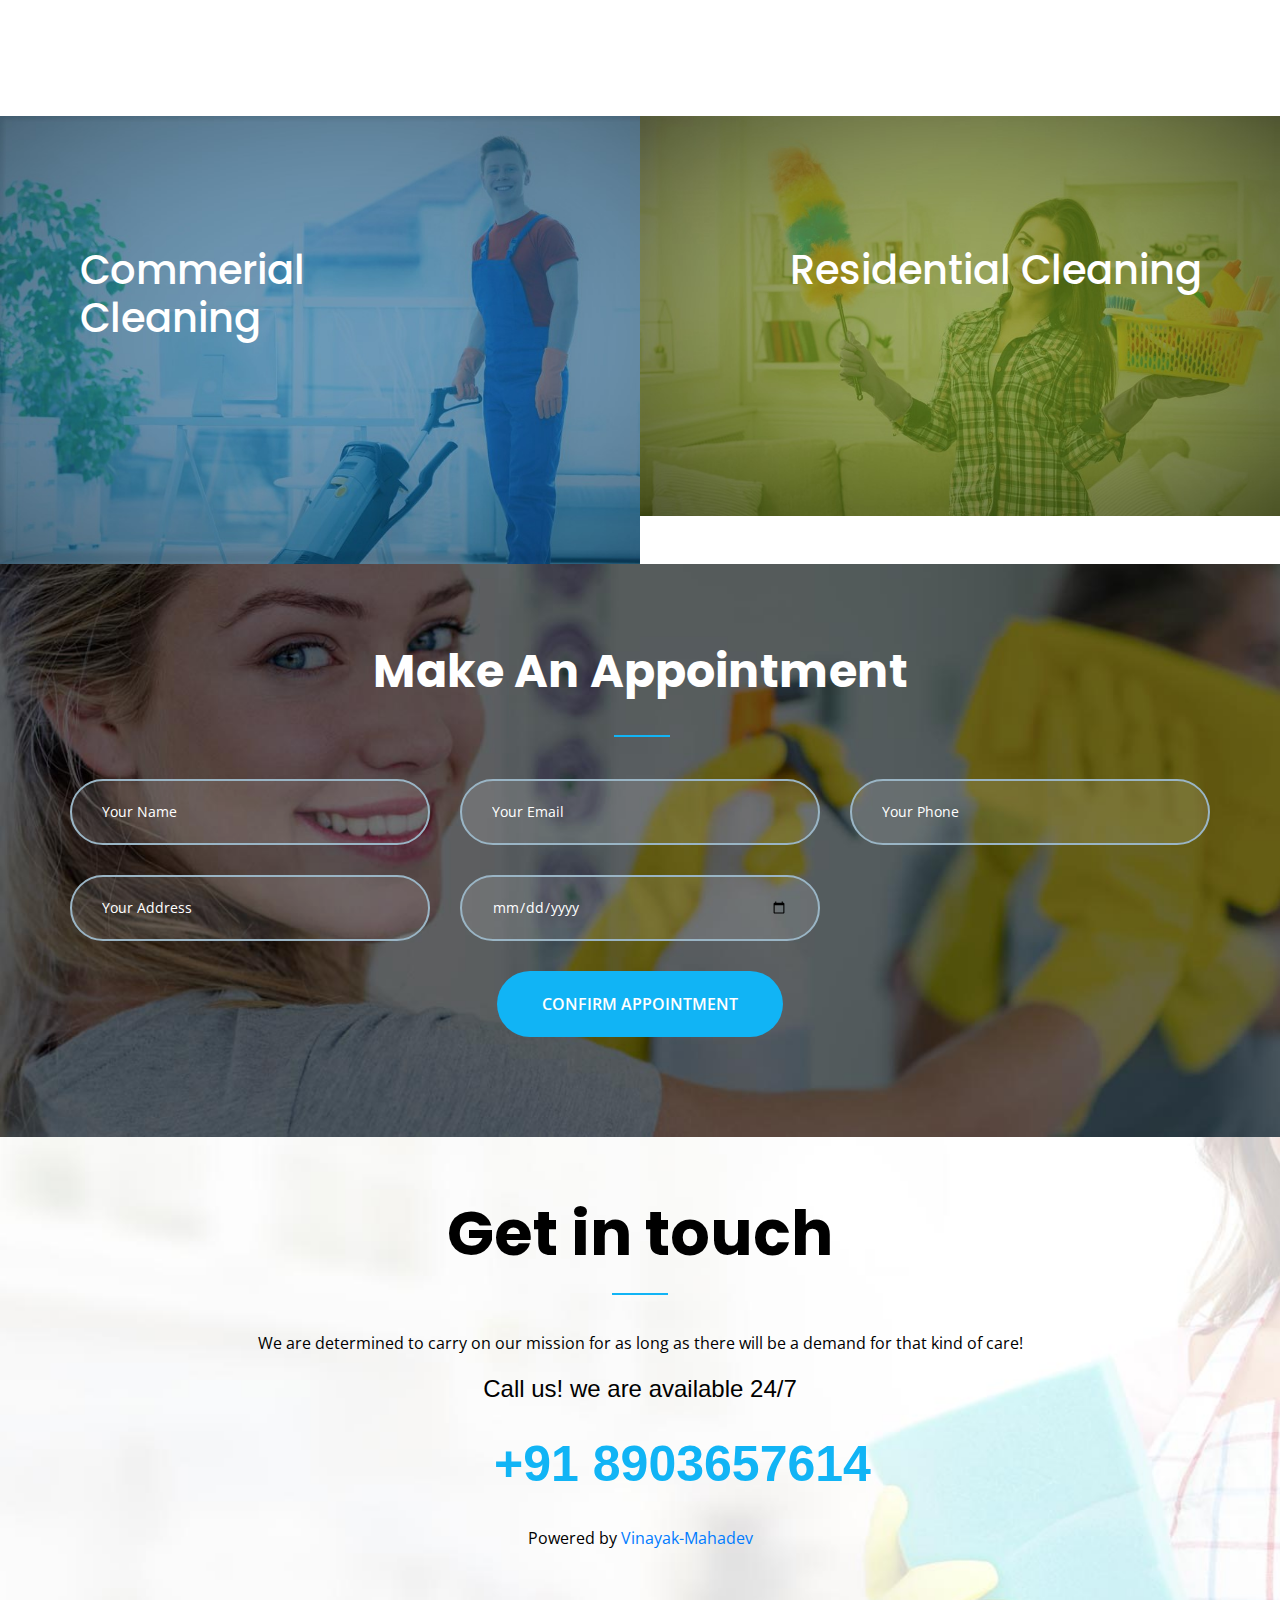
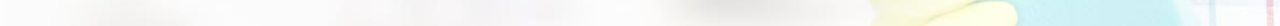
==== commit c7f26dc0: "update" ====
--- a/public/index.html
+++ b/public/index.html
@@ -18,6 +18,16 @@
       <link rel="stylesheet" href="css/settings.css">
       <link href="css/style.css" rel="stylesheet">
       <link href="https://cdnjs.cloudflare.com/ajax/libs/font-awesome/5.15.4/css/all.min.css" rel="stylesheet">
+	  <!-- Global site tag (gtag.js) - Google Analytics -->
+	  <script async src="https://www.googletagmanager.com/gtag/js?id=UA-196235142-1">
+	  </script>
+	  <script>
+	  window.dataLayer = window.dataLayer || [];
+	  function gtag(){dataLayer.push(arguments);}
+	  gtag('js', new Date());
+	  
+	  gtag('config', 'UA-196235142-1');
+	  </script>
       <title>Cleaning</title>
    </head>
    <body>
